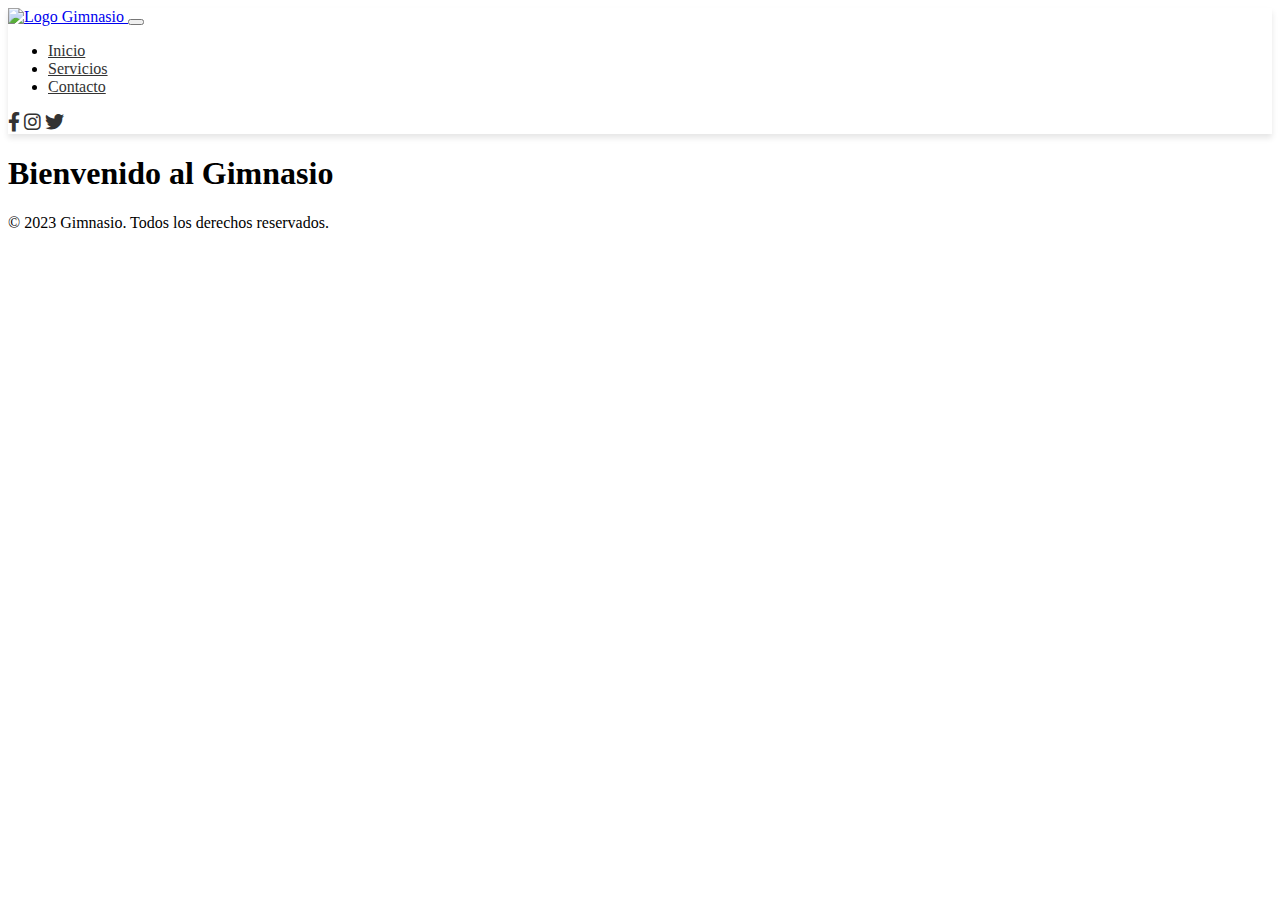
==== index.html @ 8d90bf78 "diseño header" ====
<!DOCTYPE html>
<html lang="es">
<head>
  <meta charset="UTF-8">
  <meta name="viewport" content="width=device-width, initial-scale=1.0">
  <title>Gimnasio - Header Responsivo</title>
  <!-- Bootstrap CSS -->
  <link
  rel="stylesheet"
  href="node_modules/bootstrap/dist/css/bootstrap.min.css"
/>
  <!-- Font Awesome Icons -->
  <link rel="stylesheet" href="https://cdnjs.cloudflare.com/ajax/libs/font-awesome/6.0.0-beta3/css/all.min.css">
  <!-- CSS Personalizado -->
  <link rel="stylesheet" href="css/header.css">
  <link rel="stylesheet" href="css/index.css">
</head>
<body>
  <!-- Header -->
  <header id="main-header">
    <nav class="navbar navbar-expand-lg navbar-light bg-light">
      <div class="container-fluid">
        <!-- Logo -->
        <a class="navbar-brand" href="#">
          <img src="img/logo.png" alt="Logo Gimnasio" width="100">
        </a>

        <!-- Botón Toggle para móviles -->
        <button class="navbar-toggler" type="button" data-bs-toggle="collapse" data-bs-target="#navbarNav" aria-controls="navbarNav" aria-expanded="false" aria-label="Toggle navigation">
          <span class="navbar-toggler-icon"></span>
        </button>

        <!-- Enlaces Centrales -->
        <div class="collapse navbar-collapse justify-content-center" id="navbarNav">
          <ul class="navbar-nav">
            <li class="nav-item">
              <a class="nav-link active" aria-current="page" href="#">Inicio</a>
            </li>
            <li class="nav-item dropdown">
              <a class="nav-link dropdown-toggle" href="#" id="servicesDropdown" role="button" data-bs-toggle="dropdown" aria-expanded="false">
                Servicios
              </a>
              <ul class="dropdown-menu mega-menu" aria-labelledby="servicesDropdown">
                <li><a class="dropdown-item" href="#">Clases</a></li>
                <li><a class="dropdown-item" href="#">Planes</a></li>
                <li><a class="dropdown-item" href="#">Blog</a></li>
              </ul>
            </li>
            <li class="nav-item">
              <a class="nav-link" href="#">Contacto</a>
            </li>
          </ul>
        </div>

        <!-- Iconos de Redes Sociales -->
        <div class="social-icons d-flex">
          <a href="#" class="social-icon"><i class="fab fa-facebook-f"></i></a>
          <a href="#" class="social-icon"><i class="fab fa-instagram"></i></a>
          <a href="#" class="social-icon"><i class="fab fa-twitter"></i></a>
        </div>
      </div>
    </nav>
  </header>

  <!-- Contenido Principal -->
  <main>
    <section class="hero">
      <h1>Bienvenido al Gimnasio</h1>
    </section>
  </main>

  <!-- Footer -->
  <footer id="main-footer">
    <p>&copy; 2023 Gimnasio. Todos los derechos reservados.</p>
  </footer>

  <!-- Bootstrap JS -->
  <script src="node_modules/bootstrap/dist/js/bootstrap.bundle.min.js"></script>
  <!-- jQuery -->
  <script src="https://code.jquery.com/jquery-3.6.0.min.js"></script>
  <script src="js/main.js"></script>
</body>
</html>
---- css/header.css ----
/* Estilos del Header */
#main-header {
    position: relative;
    z-index: 1000;
  }
  
  .navbar {
    box-shadow: 0 4px 6px rgba(0, 0, 0, 0.1);
  }
  
  .navbar-brand img {
    height: 40px;
  }
  
  .navbar-nav .nav-link {
    font-size: 1rem;
    color: #333;
    transition: color 0.3s ease;
  }
  
  .navbar-nav .nav-link:hover {
    color: #007bff;
  }
  
  .dropdown-menu.mega-menu {
    display: none;
    position: absolute;
    top: 100%;
    left: 0;
    right: 0;
    background-color: #fff;
    box-shadow: 0 4px 6px rgba(0, 0, 0, 0.1);
    padding: 1rem;
  }
  
  .social-icons {
    gap: 1rem;
  }
  
  .social-icon {
    color: #333;
    font-size: 1.2rem;
    transition: color 0.3s ease;
  }
  
  .social-icon:hover {
    color: #007bff;
  }
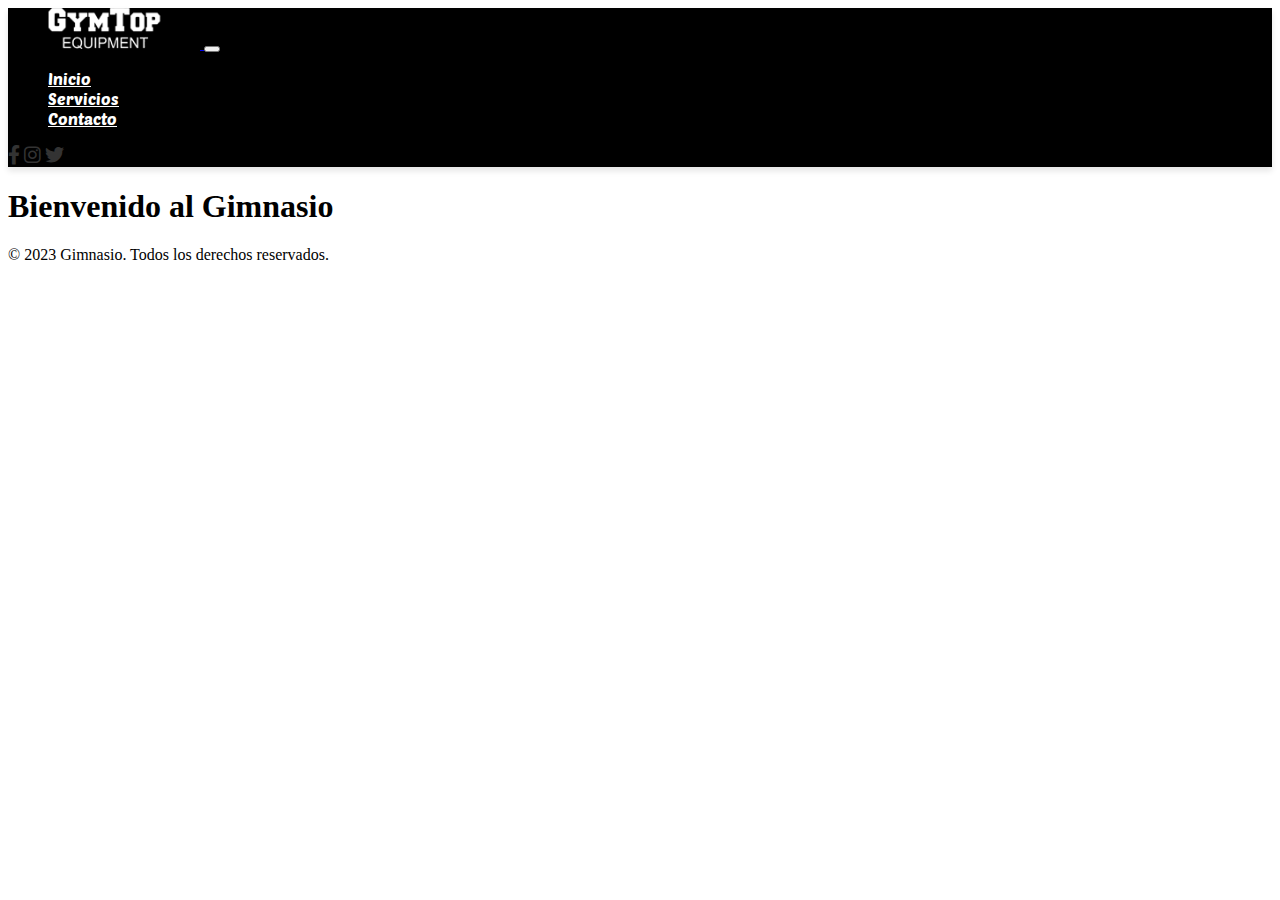
==== commit c6fab04c: "header completo" ====
--- a/index.html
+++ b/index.html
@@ -1,83 +1,122 @@
 <!DOCTYPE html>
 <html lang="es">
-<head>
-  <meta charset="UTF-8">
-  <meta name="viewport" content="width=device-width, initial-scale=1.0">
-  <title>Gimnasio - Header Responsivo</title>
-  <!-- Bootstrap CSS -->
-  <link
-  rel="stylesheet"
-  href="node_modules/bootstrap/dist/css/bootstrap.min.css"
-/>
-  <!-- Font Awesome Icons -->
-  <link rel="stylesheet" href="https://cdnjs.cloudflare.com/ajax/libs/font-awesome/6.0.0-beta3/css/all.min.css">
-  <!-- CSS Personalizado -->
-  <link rel="stylesheet" href="css/header.css">
-  <link rel="stylesheet" href="css/index.css">
-</head>
-<body>
-  <!-- Header -->
-  <header id="main-header">
-    <nav class="navbar navbar-expand-lg navbar-light bg-light">
-      <div class="container-fluid">
-        <!-- Logo -->
-        <a class="navbar-brand" href="#">
-          <img src="img/logo.png" alt="Logo Gimnasio" width="100">
-        </a>
+  <head>
+    <meta charset="UTF-8" />
+    <meta name="viewport" content="width=device-width, initial-scale=1.0" />
+    <title>Inicio</title>
+    <!-- Bootstrap CSS -->
+    <link
+      rel="stylesheet"
+      href="node_modules/bootstrap/dist/css/bootstrap.min.css"
+    />
+    <!-- Font Awesome Icons -->
+    <link
+      rel="stylesheet"
+      href="https://cdnjs.cloudflare.com/ajax/libs/font-awesome/6.0.0-beta3/css/all.min.css"
+    />
+    <!-- CSS Personalizado -->
+    <link rel="stylesheet" href="css/header.css" />
+    <link rel="stylesheet" href="css/index.css" />
+    <link rel="preconnect" href="https://fonts.googleapis.com" />
+    <link rel="preconnect" href="https://fonts.gstatic.com" crossorigin />
+    <link
+      href="https://fonts.googleapis.com/css2?family=Poetsen+One&display=swap"
+      rel="stylesheet"
+    />
+  </head>
+  <body>
+    <!-- Header -->
+    <header id="main-header">
+      <nav class="navbar navbar-expand-lg navbar-light bg-light">
+        <div class="container-fluid">
+          <!-- Logo -->
+          <a class="navbar-brand" href="#">
+            <img
+              class="img-fluid"
+              src="./images/logo.png"
+              alt="Logo Gimnasio"
+              width="100"
+            />
+          </a>
 
-        <!-- Botón Toggle para móviles -->
-        <button class="navbar-toggler" type="button" data-bs-toggle="collapse" data-bs-target="#navbarNav" aria-controls="navbarNav" aria-expanded="false" aria-label="Toggle navigation">
-          <span class="navbar-toggler-icon"></span>
-        </button>
+          <!-- Botón Toggle para móviles -->
+          <button
+            class="navbar-toggler"
+            type="button"
+            data-bs-toggle="collapse"
+            data-bs-target="#navbarNav"
+            aria-controls="navbarNav"
+            aria-expanded="false"
+            aria-label="Toggle navigation"
+          >
+            <span class="navbar-toggler-icon"></span>
+          </button>
 
-        <!-- Enlaces Centrales -->
-        <div class="collapse navbar-collapse justify-content-center" id="navbarNav">
-          <ul class="navbar-nav">
-            <li class="nav-item">
-              <a class="nav-link active" aria-current="page" href="#">Inicio</a>
-            </li>
-            <li class="nav-item dropdown">
-              <a class="nav-link dropdown-toggle" href="#" id="servicesDropdown" role="button" data-bs-toggle="dropdown" aria-expanded="false">
-                Servicios
-              </a>
-              <ul class="dropdown-menu mega-menu" aria-labelledby="servicesDropdown">
-                <li><a class="dropdown-item" href="#">Clases</a></li>
-                <li><a class="dropdown-item" href="#">Planes</a></li>
-                <li><a class="dropdown-item" href="#">Blog</a></li>
-              </ul>
-            </li>
-            <li class="nav-item">
-              <a class="nav-link" href="#">Contacto</a>
-            </li>
-          </ul>
+          <!-- Enlaces Centrales -->
+          <div
+            class="collapse navbar-collapse justify-content-center"
+            id="navbarNav"
+          >
+            <ul class="navbar-nav">
+              <li class="nav-item">
+                <a class="nav-link" aria-current="page" href="index.html"
+                  >Inicio</a
+                >
+              </li>
+              <li class="nav-item dropdown">
+                <a
+                  class="nav-link dropdown-toggle"
+                  href="#"
+                  id="servicesDropdown"
+                  role="button"
+                  data-bs-toggle="dropdown"
+                  aria-expanded="false"
+                >
+                  Servicios
+                </a>
+                <ul
+                  class="dropdown-menu mega-menu"
+                  aria-labelledby="servicesDropdown"
+                >
+                  <li><a class="dropdown-item" href="#">Clases</a></li>
+                  <li><a class="dropdown-item" href="#">Planes</a></li>
+                  <li><a class="dropdown-item" href="#">Blog</a></li>
+                </ul>
+              </li>
+              <li class="nav-item">
+                <a class="nav-link" href="#">Contacto</a>
+              </li>
+            </ul>
+          </div>
+
+          <!-- Iconos de Redes Sociales -->
+          <div class="social-icons d-flex">
+            <a href="#" class="social-icon text-white"
+              ><i class="fab fa-facebook-f"></i
+            ></a>
+            <a href="#" class="social-icon text-white"><i class="fab fa-instagram"></i></a>
+            <a href="#" class="social-icon text-white"><i class="fab fa-twitter"></i></a>
+          </div>
         </div>
+      </nav>
+    </header>
 
-        <!-- Iconos de Redes Sociales -->
-        <div class="social-icons d-flex">
-          <a href="#" class="social-icon"><i class="fab fa-facebook-f"></i></a>
-          <a href="#" class="social-icon"><i class="fab fa-instagram"></i></a>
-          <a href="#" class="social-icon"><i class="fab fa-twitter"></i></a>
-        </div>
-      </div>
-    </nav>
-  </header>
+    <!-- Contenido Principal -->
+    <main>
+      <section class="hero">
+        <h1>Bienvenido al Gimnasio</h1>
+      </section>
+    </main>
 
-  <!-- Contenido Principal -->
-  <main>
-    <section class="hero">
-      <h1>Bienvenido al Gimnasio</h1>
-    </section>
-  </main>
+    <!-- Footer -->
+    <footer id="main-footer">
+      <p>&copy; 2023 Gimnasio. Todos los derechos reservados.</p>
+    </footer>
 
-  <!-- Footer -->
-  <footer id="main-footer">
-    <p>&copy; 2023 Gimnasio. Todos los derechos reservados.</p>
-  </footer>
-
-  <!-- Bootstrap JS -->
-  <script src="node_modules/bootstrap/dist/js/bootstrap.bundle.min.js"></script>
-  <!-- jQuery -->
-  <script src="https://code.jquery.com/jquery-3.6.0.min.js"></script>
-  <script src="js/main.js"></script>
-</body>
-</html>+    <!-- Bootstrap JS -->
+    <script src="node_modules/bootstrap/dist/js/bootstrap.bundle.min.js"></script>
+    <!-- jQuery -->
+    <script src="https://code.jquery.com/jquery-3.6.0.min.js"></script>
+    <script src="js/main.js"></script>
+  </body>
+</html>
--- a/css/header.css
+++ b/css/header.css
@@ -1,48 +1,70 @@
-/* Estilos del Header */
+:root{
+    --negro: #000000;
+    --blanco: #ffffff;
+    --naranja: #eb670f;
+}
 #main-header {
-    position: relative;
-    z-index: 1000;
-  }
-  
-  .navbar {
-    box-shadow: 0 4px 6px rgba(0, 0, 0, 0.1);
-  }
-  
-  .navbar-brand img {
-    height: 40px;
-  }
-  
-  .navbar-nav .nav-link {
-    font-size: 1rem;
-    color: #333;
-    transition: color 0.3s ease;
-  }
-  
-  .navbar-nav .nav-link:hover {
-    color: #007bff;
-  }
-  
-  .dropdown-menu.mega-menu {
-    display: none;
-    position: absolute;
-    top: 100%;
-    left: 0;
-    right: 0;
-    background-color: #fff;
-    box-shadow: 0 4px 6px rgba(0, 0, 0, 0.1);
-    padding: 1rem;
-  }
-  
-  .social-icons {
-    gap: 1rem;
-  }
-  
-  .social-icon {
-    color: #333;
-    font-size: 1.2rem;
-    transition: color 0.3s ease;
-  }
-  
-  .social-icon:hover {
-    color: #007bff;
-  }+  position: sticky;
+  z-index: 1000;
+}
+
+.navbar {
+  box-shadow: 0 4px 6px rgba(0, 0, 0, 0.1);
+  background-color: black !important;
+}
+
+.navbar-brand img {
+  width: 12rem;
+}
+
+.navbar-nav .nav-link {
+  font-family: "Poetsen One", sans-serif;
+  font-weight: 400;
+  color: var(--blanco);
+  font-style: normal;
+  transition: color 0.3s ease;
+}
+
+.navbar-nav .nav-link:hover {
+  text-decoration: underline;
+  color: var(--naranja);
+}
+
+.dropdown-menu.mega-menu {
+  display: none;
+  position: absolute;
+  top: 100%;
+  left: 0;
+  right: 0;
+  color: var(--blanco);
+  background-color: var(--naranja);
+  box-shadow: 0 4px 6px rgba(0, 0, 0, 0.1);
+}
+
+.navbar-toggler-icon{
+    filter: invert(1);
+}
+
+.mega-menu li a{
+    color: var(--blanco);
+    font-family: "Poetsen One", sans-serif;
+    font-weight: 400;
+}
+
+.mega-menu li a:hover{
+    color: blue;
+}
+
+.social-icons {
+  gap: 1rem;
+}
+
+.social-icon {
+  color: #333;
+  font-size: 1.2rem;
+  transition: color 0.3s ease;
+}
+
+.social-icon:hover {
+  color: var(--naranja) !important;
+}
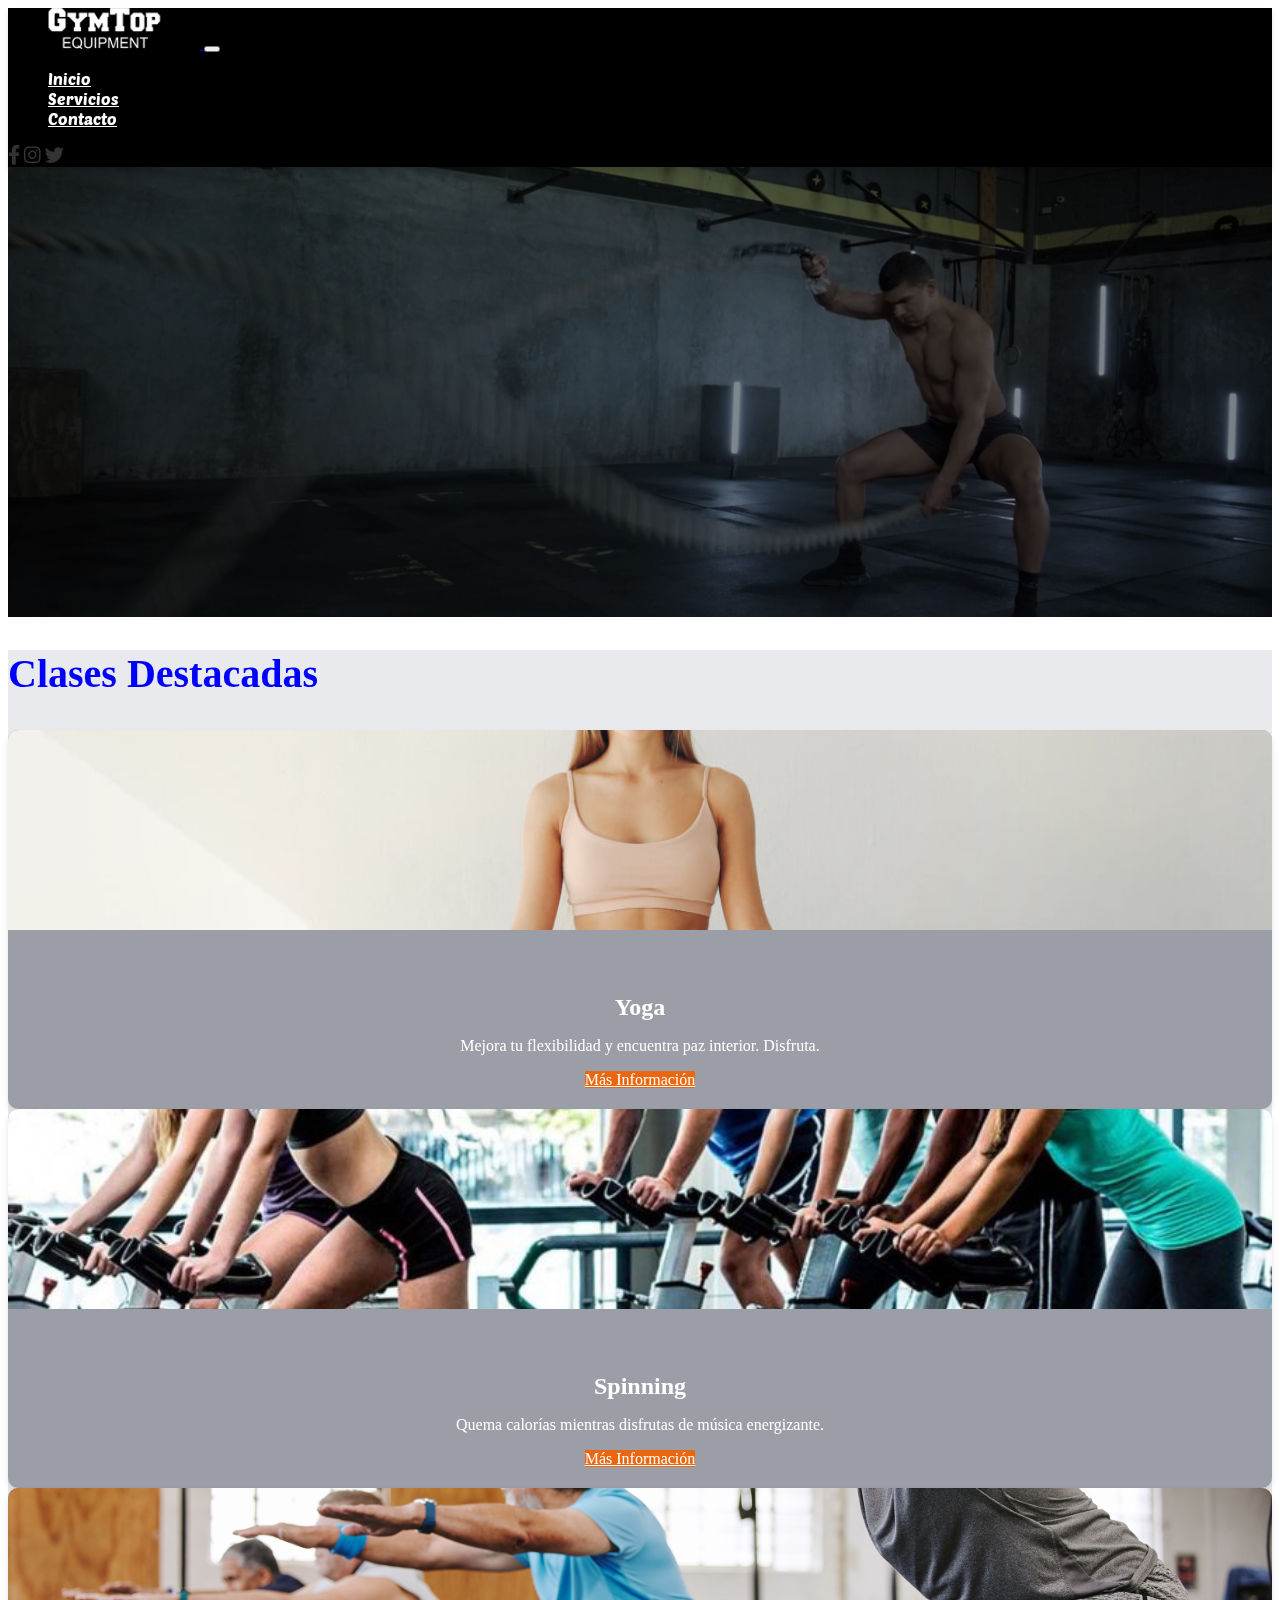
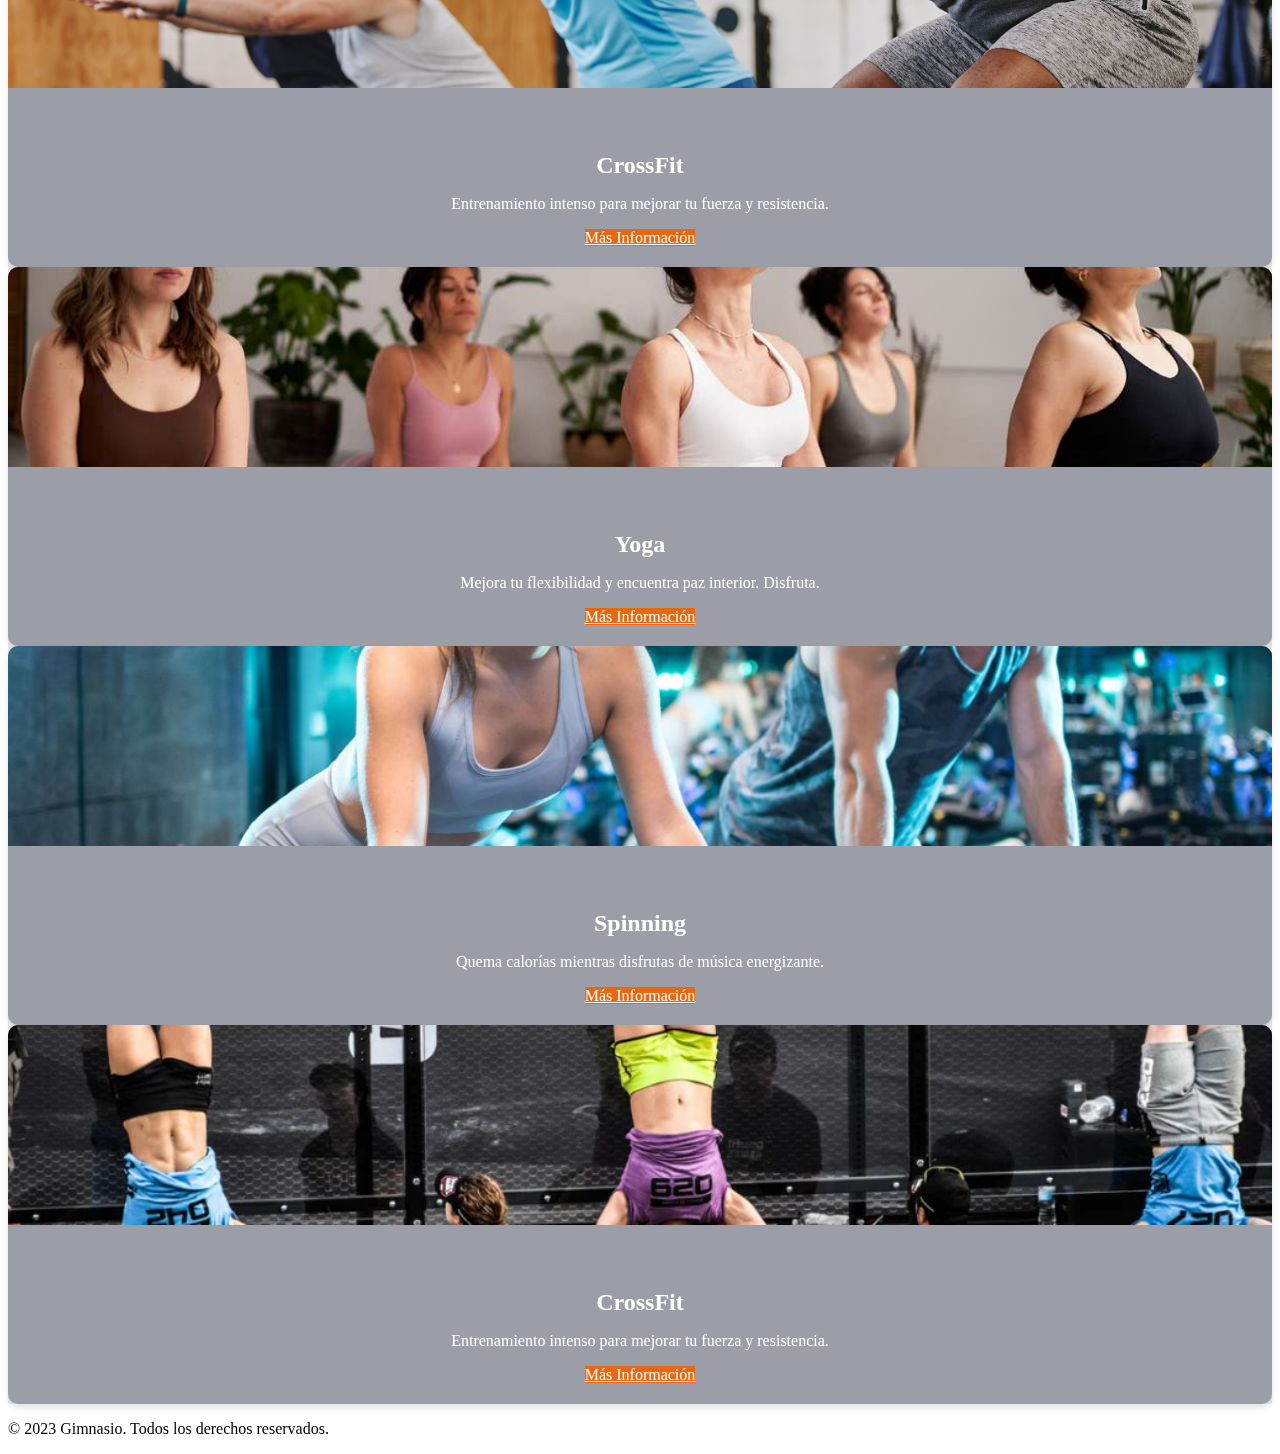
==== commit 45922088: "cards clases destacadas" ====
--- a/index.html
+++ b/index.html
@@ -94,20 +94,151 @@
             <a href="#" class="social-icon text-white"
               ><i class="fab fa-facebook-f"></i
             ></a>
-            <a href="#" class="social-icon text-white"><i class="fab fa-instagram"></i></a>
-            <a href="#" class="social-icon text-white"><i class="fab fa-twitter"></i></a>
+            <a href="#" class="social-icon text-white"
+              ><i class="fab fa-instagram"></i
+            ></a>
+            <a href="#" class="social-icon text-white"
+              ><i class="fab fa-twitter"></i
+            ></a>
           </div>
         </div>
       </nav>
     </header>
-
-    <!-- Contenido Principal -->
-    <main>
-      <section class="hero">
+    <!-- Hero Section -->
+    <section id="hero">
+      <!-- Video de Fondo -->
+      <video autoplay muted loop id="hero-video">
+        <source
+          src="./images/video/mixkit-52317-video-52317-hd-ready.mp4"
+          type="video/mp4"
+        />
+        Tu navegador no soporta videos HTML5.
+      </video>
+
+      <!-- Overlay Animado -->
+      <div id="hero-overlay"></div>
+
+      <!-- Contenido Centrado -->
+      <div id="hero-content">
         <h1>Bienvenido al Gimnasio</h1>
-      </section>
-    </main>
-
+        <p>Entrena duro, vive más fuerte. ¡Únete hoy!</p>
+        <a href="#" class="btn btn-primary btn-lg">Comienza Ahora</a>
+      </div>
+    </section>
+    <!-- Clases Destacadas -->
+    <section id="featured-classes">
+      <div class="container py-5">
+        <h2 class="text-center mb-5">Clases Destacadas</h2>
+        <div class="row gy-4">
+          <!-- Tarjeta 1 -->
+          <div class="col-md-4">
+            <div class="card featured-card">
+              <img
+                src="./images/clases/yoga1.jpg"
+                class="card-img-top"
+                alt="Clase de Yoga"
+              />
+              <div class="card-body">
+                <h5 class="card-title">Yoga</h5>
+                <p class="card-text">
+                  Mejora tu flexibilidad y encuentra paz interior. Disfruta.
+                </p>
+                <a href="#" class="btn">Más Información</a>
+              </div>
+            </div>
+          </div>
+
+          <!-- Tarjeta 2 -->
+          <div class="col-md-4">
+            <div class="card featured-card">
+              <img
+                src="./images/clases/spinning1.jpg"
+                class="card-img-top"
+                alt="Clase de Spinning"
+              />
+              <div class="card-body">
+                <h5 class="card-title">Spinning</h5>
+                <p class="card-text">
+                  Quema calorías mientras disfrutas de música energizante.
+                </p>
+                <a href="#" class="btn">Más Información</a>
+              </div>
+            </div>
+          </div>
+
+          <!-- Tarjeta 3 -->
+          <div class="col-md-4">
+            <div class="card featured-card">
+              <img
+                src="./images/clases/crossfit1.jpg"
+                class="card-img-top"
+                alt="Clase de CrossFit"
+              />
+              <div class="card-body">
+                <h5 class="card-title">CrossFit</h5>
+                <p class="card-text">
+                  Entrenamiento intenso para mejorar tu fuerza y resistencia.
+                </p>
+                <a href="#" class="btn">Más Información</a>
+              </div>
+            </div>
+          </div>
+          <!-- Tarjeta 1 -->
+          <div class="col-md-4">
+            <div class="card featured-card">
+              <img
+                src="./images/clases/yoga2.jpg"
+                class="card-img-top"
+                alt="Clase de Yoga"
+              />
+              <div class="card-body">
+                <h5 class="card-title">Yoga</h5>
+                <p class="card-text">
+                  Mejora tu flexibilidad y encuentra paz interior. Disfruta.
+                </p>
+                <a href="#" class="btn">Más Información</a>
+              </div>
+            </div>
+          </div>
+
+          <!-- Tarjeta 2 -->
+          <div class="col-md-4">
+            <div class="card featured-card">
+              <img
+                src="./images/clases/spinning2.jpg"
+                class="card-img-top"
+                alt="Clase de Spinning"
+              />
+              <div class="card-body">
+                <h5 class="card-title">Spinning</h5>
+                <p class="card-text">
+                  Quema calorías mientras disfrutas de música energizante.
+                </p>
+                <a href="#" class="btn">Más Información</a>
+              </div>
+            </div>
+          </div>
+
+          <!-- Tarjeta 3 -->
+          <div class="col-md-4">
+            <div class="card featured-card">
+              <img
+                src="./images/clases/crossfit2.webp"
+                class="card-img-top"
+                alt="Clase de CrossFit"
+              />
+              <div class="card-body">
+                <h5 class="card-title">CrossFit</h5>
+                <p class="card-text">
+                  Entrenamiento intenso para mejorar tu fuerza y resistencia.
+                </p>
+                <a href="#" class="btn">Más Información</a>
+              </div>
+            </div>
+          </div>
+        </div>
+      </div>
+    </section>
     <!-- Footer -->
     <footer id="main-footer">
       <p>&copy; 2023 Gimnasio. Todos los derechos reservados.</p>
@@ -118,5 +249,6 @@
     <!-- jQuery -->
     <script src="https://code.jquery.com/jquery-3.6.0.min.js"></script>
     <script src="js/main.js"></script>
+    <script src="js/index.js"></script>
   </body>
 </html>
--- a/css/header.css
+++ b/css/header.css
@@ -1,10 +1,14 @@
+/*Variables*/
 :root{
     --negro: #000000;
     --blanco: #ffffff;
     --naranja: #eb670f;
 }
+
+/*Header Mega-Menu*/
 #main-header {
   position: sticky;
+  top: 0;
   z-index: 1000;
 }
 
@@ -13,10 +17,12 @@
   background-color: black !important;
 }
 
+/*Logo*/
 .navbar-brand img {
   width: 12rem;
 }
 
+/*Enlaces*/
 .navbar-nav .nav-link {
   font-family: "Poetsen One", sans-serif;
   font-weight: 400;
@@ -30,6 +36,7 @@
   color: var(--naranja);
 }
 
+/*Menú desplegable*/
 .dropdown-menu.mega-menu {
   display: none;
   position: absolute;
@@ -41,10 +48,6 @@
   box-shadow: 0 4px 6px rgba(0, 0, 0, 0.1);
 }
 
-.navbar-toggler-icon{
-    filter: invert(1);
-}
-
 .mega-menu li a{
     color: var(--blanco);
     font-family: "Poetsen One", sans-serif;
@@ -53,6 +56,11 @@
 
 .mega-menu li a:hover{
     color: blue;
+}
+
+/*Botón Hamburguesa*/
+.navbar-toggler-icon{
+    filter: invert(1);
 }
 
 .social-icons {
--- a/css/index.css
+++ b/css/index.css
@@ -0,0 +1,125 @@
+:root {
+  --fondo: #e9eaed;
+  --azul: #0000ff;
+  --fondo-cards: #9b9ea6;
+  --blanco: #ffffff;
+  --naranja: #eb670f;
+}
+/* Estilos de la Sección Hero */
+#hero {
+  position: relative;
+  width: 100%;
+  height: 50vh;
+  overflow: hidden;
+}
+
+/* Video de Fondo */
+#hero-video {
+  position: absolute;
+  top: 50%;
+  left: 50%;
+  width: 100%;
+  height: 100%;
+  object-fit: cover;
+  transform: translate(-50%, -50%);
+  z-index: -1;
+}
+
+/* Overlay Animado */
+#hero-overlay {
+  position: absolute;
+  top: 0;
+  left: 0;
+  width: 100%;
+  height: 100%;
+  background-color: rgba(0, 0, 0, 0.5);
+  z-index: 1;
+  display: none;
+}
+
+/* Contenido Centrado */
+#hero-content {
+  position: absolute;
+  z-index: 2;
+  text-align: center;
+  color: white;
+  top: 50%;
+  left: 50%;
+  transform: translate(-50%, -50%);
+  visibility: hidden;
+}
+
+#hero-content h1 {
+  font-size: 3rem;
+  margin-bottom: 1rem;
+}
+
+#hero-content p {
+  font-size: 1.5rem;
+  margin-bottom: 2rem;
+}
+
+/* Estilos de la Sección Clases Destacadas */
+#featured-classes {
+  background-color: var(--fondo);
+}
+
+#featured-classes h2 {
+  font-size: 2.5rem;
+  color: var(--azul);
+}
+
+/* Estilos de las Tarjetas */
+.featured-card {
+  background-color: var(--fondo-cards);
+  position: relative;
+  overflow: hidden;
+  border: none;
+  border-radius: 10px;
+  box-shadow: 0 4px 6px rgba(0, 0, 0, 0.1);
+  transition: transform 0.3s ease, box-shadow 0.3s ease;
+}
+
+.featured-card img {
+  width: 100%;
+  height: 200px;
+  object-fit: cover;
+  transition: transform 0.3s ease;
+}
+
+.featured-card .card-body {
+  padding: 20px;
+  color: white;
+  text-align: center;
+}
+
+.featured-card .card-title {
+  font-size: 1.5rem;
+  margin-bottom: 10px;
+  color: white;
+}
+
+.featured-card .card-text {
+  font-size: 1rem;
+  color: white;
+}
+
+.featured-card .btn {
+  margin-top: 15px;
+  color: var(--blanco);
+  background-color: var(--naranja);
+}
+
+.featured-card .card-body a:hover {
+  color: var(--azul);
+}
+
+/* Efecto Hover */
+.featured-card:hover {
+  transform: translateY(-10px);
+  box-shadow: 0 8px 12px rgba(0, 0, 0, 0.2);
+}
+
+.featured-card:hover img {
+  transform: scale(1.1);
+}
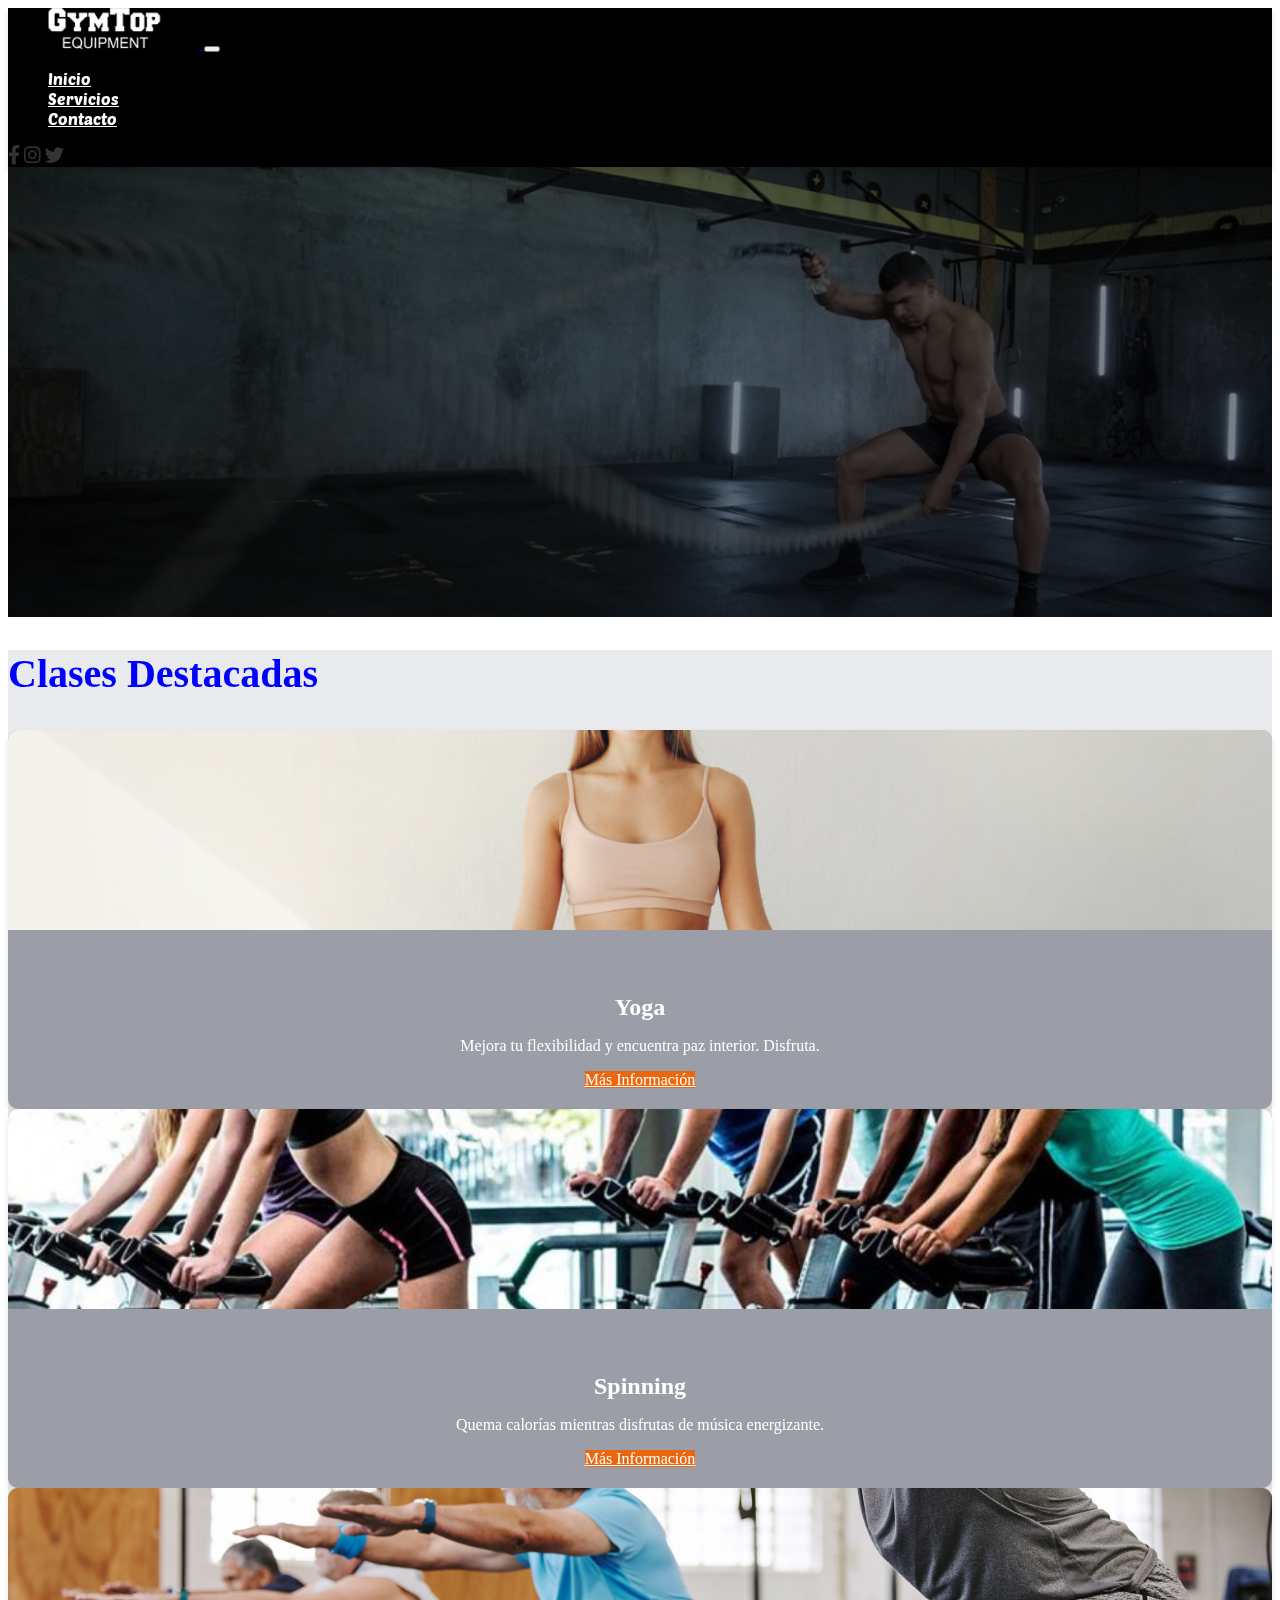
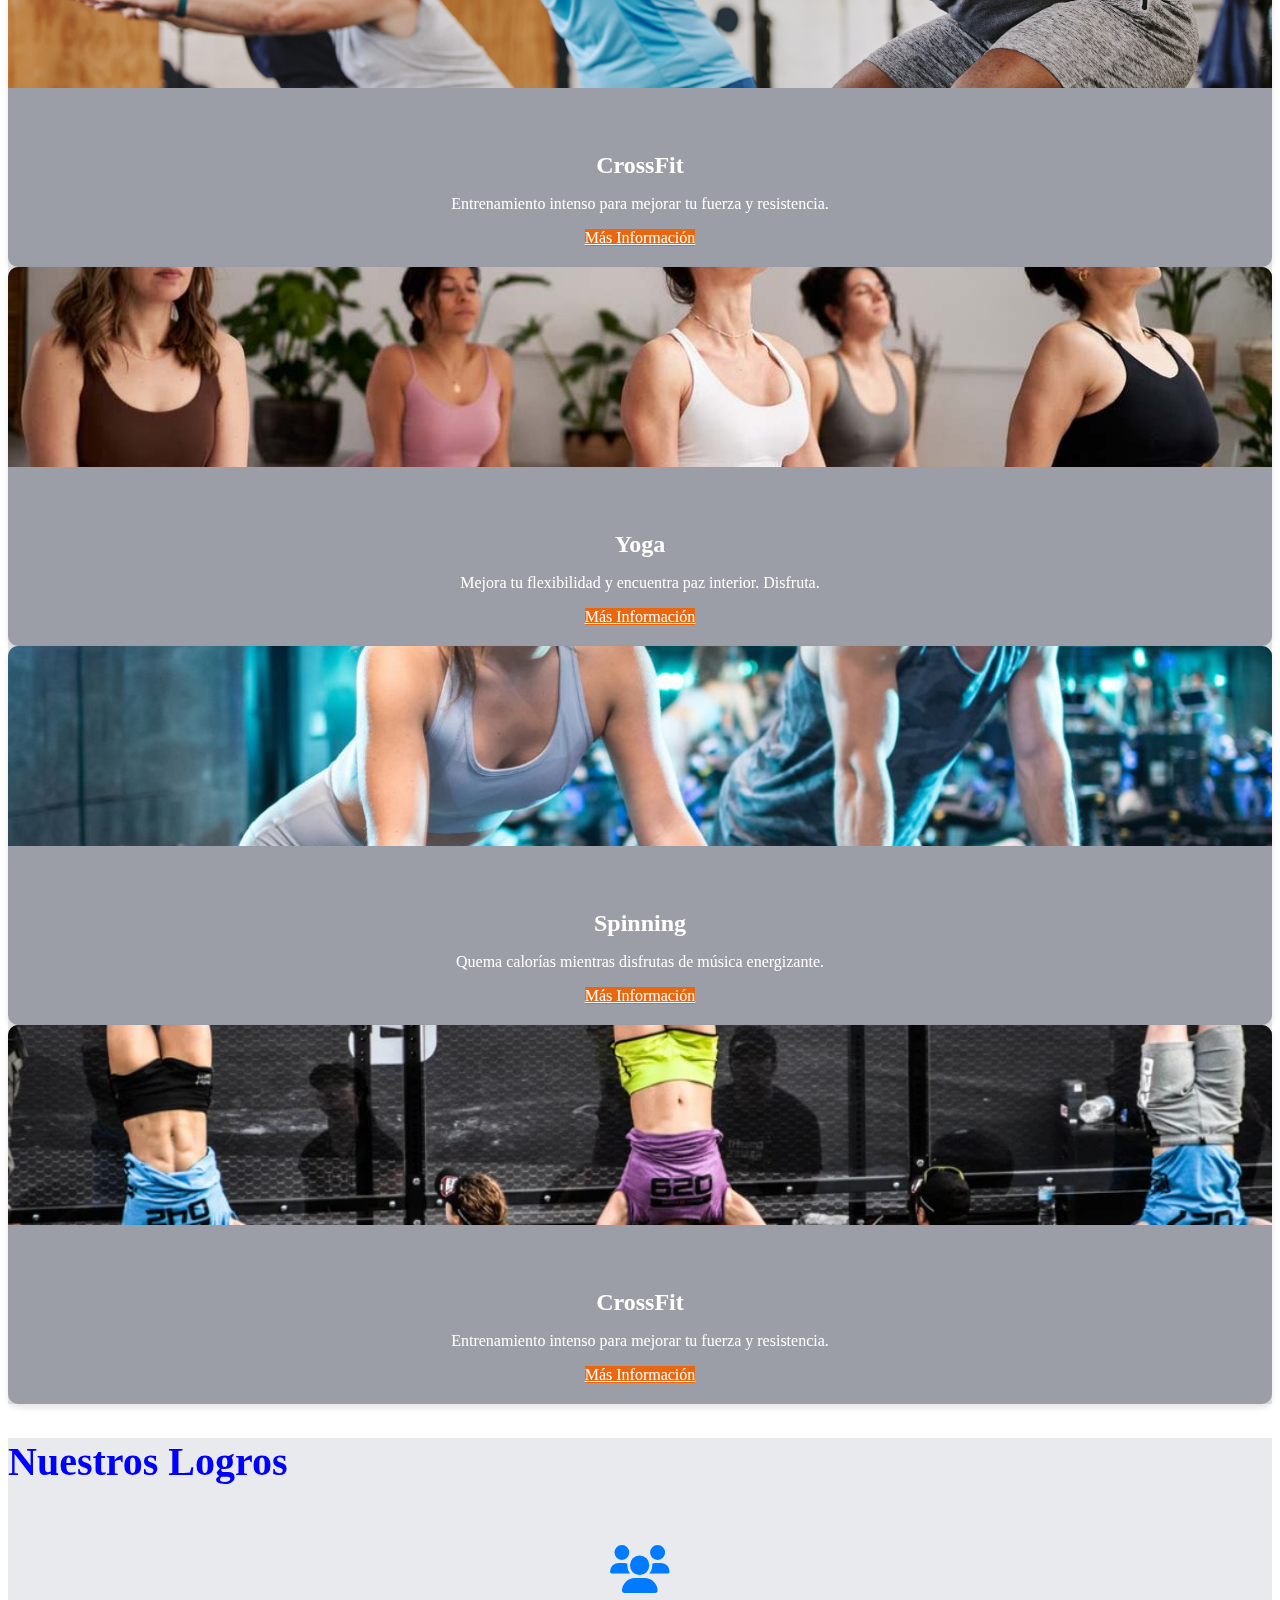
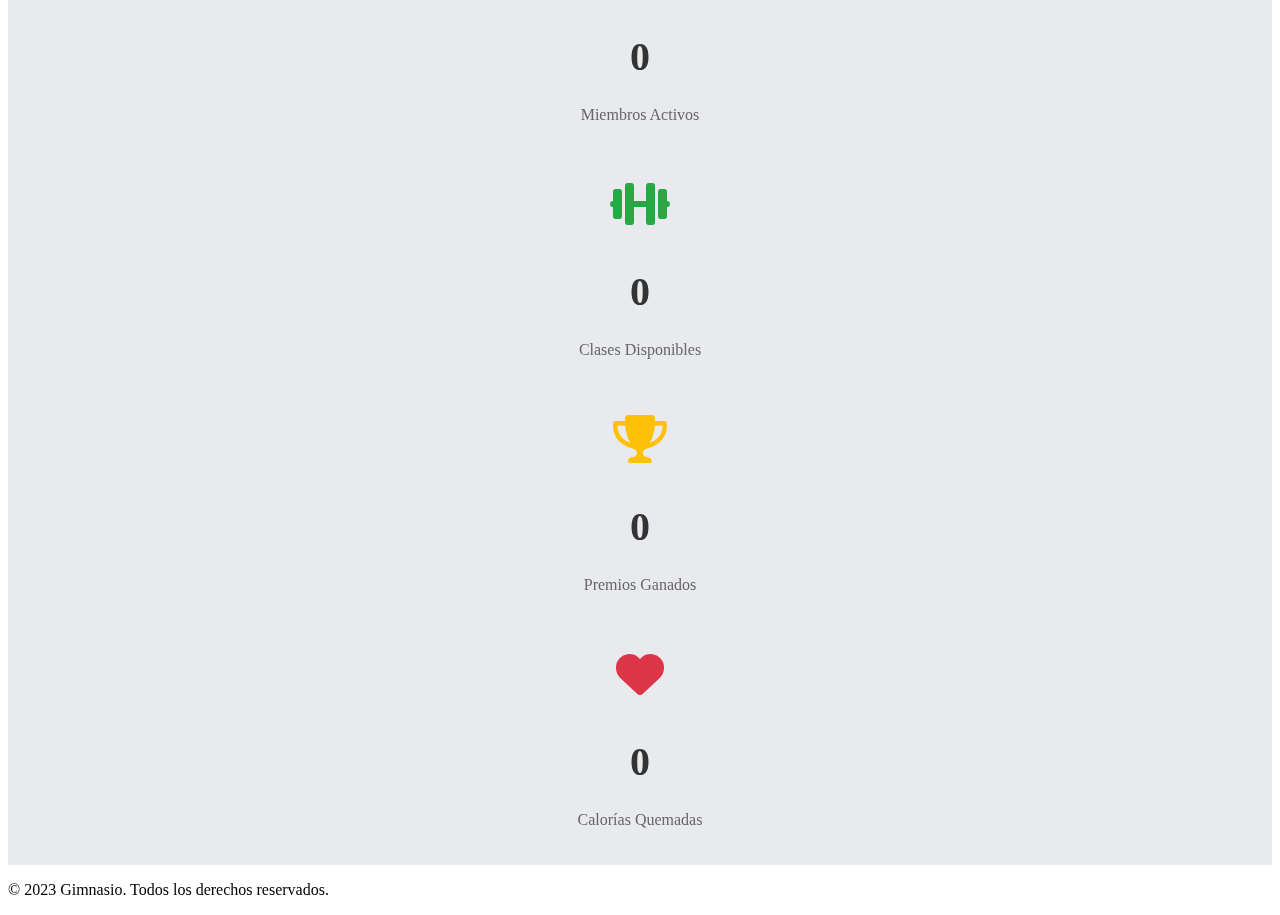
==== commit 924a6b88: "contadores" ====
--- a/index.html
+++ b/index.html
@@ -127,7 +127,7 @@
     </section>
     <!-- Clases Destacadas -->
     <section id="featured-classes">
-      <div class="container py-5">
+      <div class="container py-3">
         <h2 class="text-center mb-5">Clases Destacadas</h2>
         <div class="row gy-4">
           <!-- Tarjeta 1 -->
@@ -234,6 +234,49 @@
                 </p>
                 <a href="#" class="btn">Más Información</a>
               </div>
+            </div>
+          </div>
+        </div>
+      </div>
+    </section>
+    <!-- Contador Animado -->
+    <section id="animated-counter">
+      <div class="container">
+        <h2 class="text-center mb-5">Nuestros Logros</h2>
+        <div class="row gy-4 text-center">
+          <!-- Contador 1 -->
+          <div class="col-md-3">
+            <div class="counter-item">
+              <i class="fas fa-users fa-3x mb-3" style="color: #007bff"></i>
+              <h3 class="counter-number" data-target="1500">0</h3>
+              <p class="counter-label">Miembros Activos</p>
+            </div>
+          </div>
+
+          <!-- Contador 2 -->
+          <div class="col-md-3">
+            <div class="counter-item">
+              <i class="fas fa-dumbbell fa-3x mb-3" style="color: #28a745"></i>
+              <h3 class="counter-number" data-target="50">0</h3>
+              <p class="counter-label">Clases Disponibles</p>
+            </div>
+          </div>
+
+          <!-- Contador 3 -->
+          <div class="col-md-3">
+            <div class="counter-item">
+              <i class="fas fa-trophy fa-3x mb-3" style="color: #ffc107"></i>
+              <h3 class="counter-number" data-target="20">0</h3>
+              <p class="counter-label">Premios Ganados</p>
+            </div>
+          </div>
+
+          <!-- Contador 4 -->
+          <div class="col-md-3">
+            <div class="counter-item">
+              <i class="fas fa-heart fa-3x mb-3" style="color: #dc3545"></i>
+              <h3 class="counter-number" data-target="10000">0</h3>
+              <p class="counter-label">Calorías Quemadas</p>
             </div>
           </div>
         </div>
--- a/css/index.css
+++ b/css/index.css
@@ -123,3 +123,45 @@
 .featured-card:hover img {
   transform: scale(1.1);
 }
+
+/* Estilos de la Sección Contador Animado */
+#animated-counter {
+  background-color: var(--fondo); /* Fondo blanco */
+}
+
+#animated-counter h2 {
+  font-size: 2.5rem;
+  margin-bottom: 40px;
+  color: var(--azul);
+}
+
+/* Estilos de los Contadores */
+.counter-item {
+  display: flex;
+  flex-direction: column;
+  align-items: center;
+  justify-content: center;
+  padding: 20px;
+}
+
+.counter-number {
+  font-size: 2.5rem;
+  font-weight: bold;
+  color: #333;
+  margin-bottom: 10px;
+}
+
+.counter-label {
+  font-size: 1rem;
+  color: #666;
+}
+
+/* Efecto Hover en Íconos */
+.counter-item i {
+  transition: transform 0.3s ease, color 0.3s ease;
+}
+
+.counter-item:hover i {
+  transform: scale(1.2); /* Amplía el ícono */
+  color: #007bff; /* Cambia el color */
+}
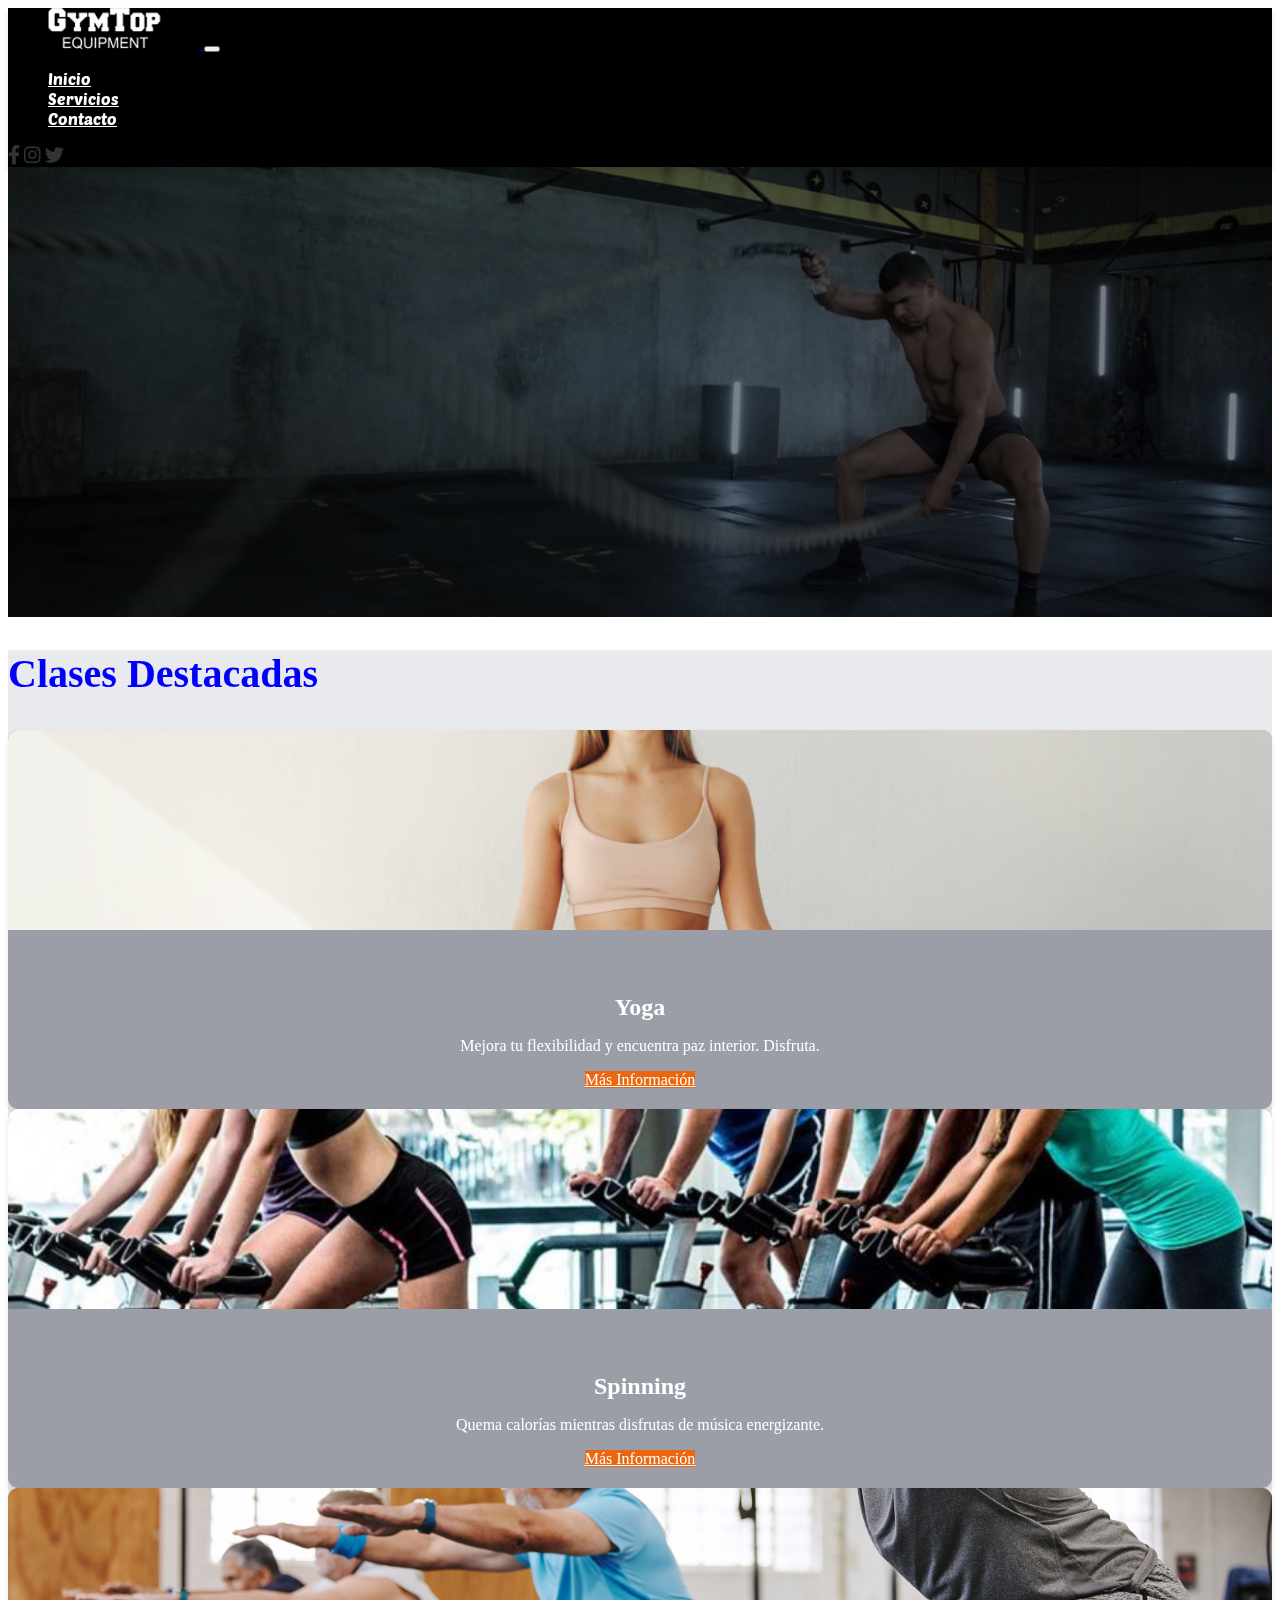
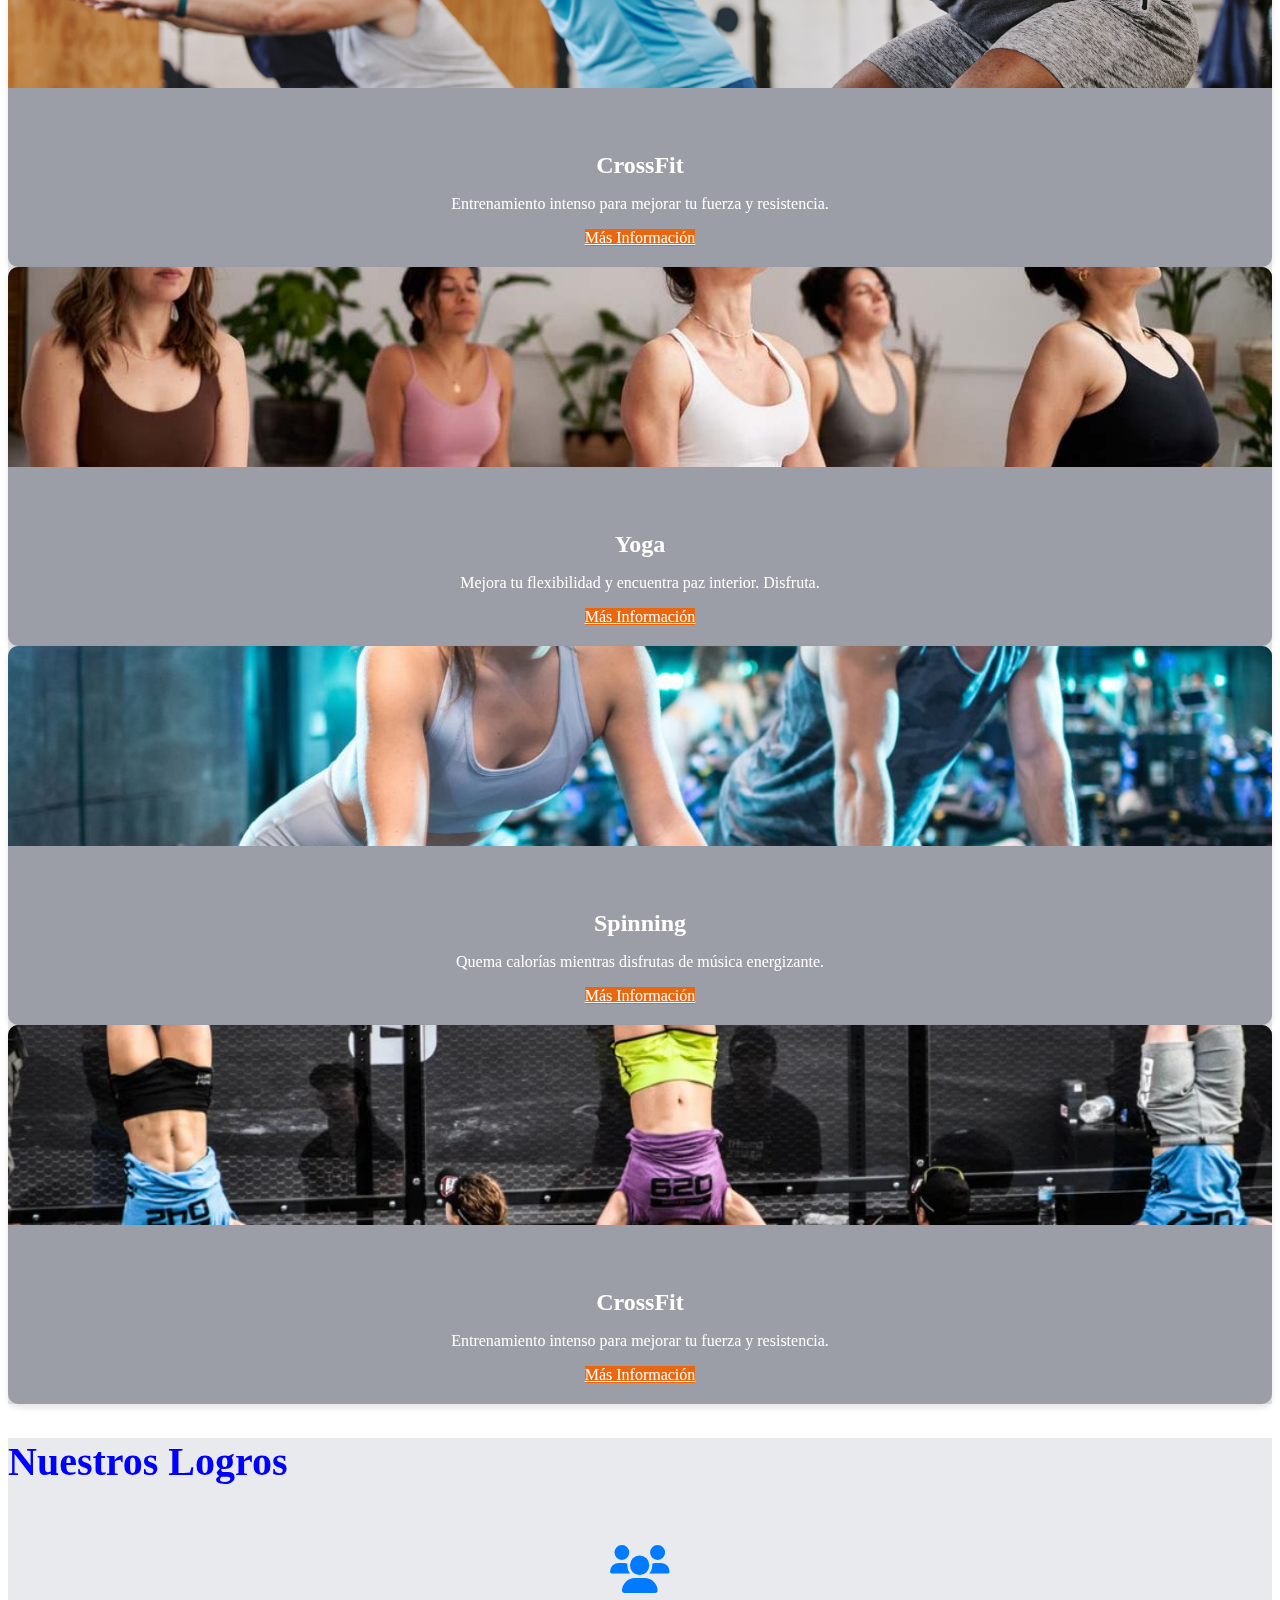
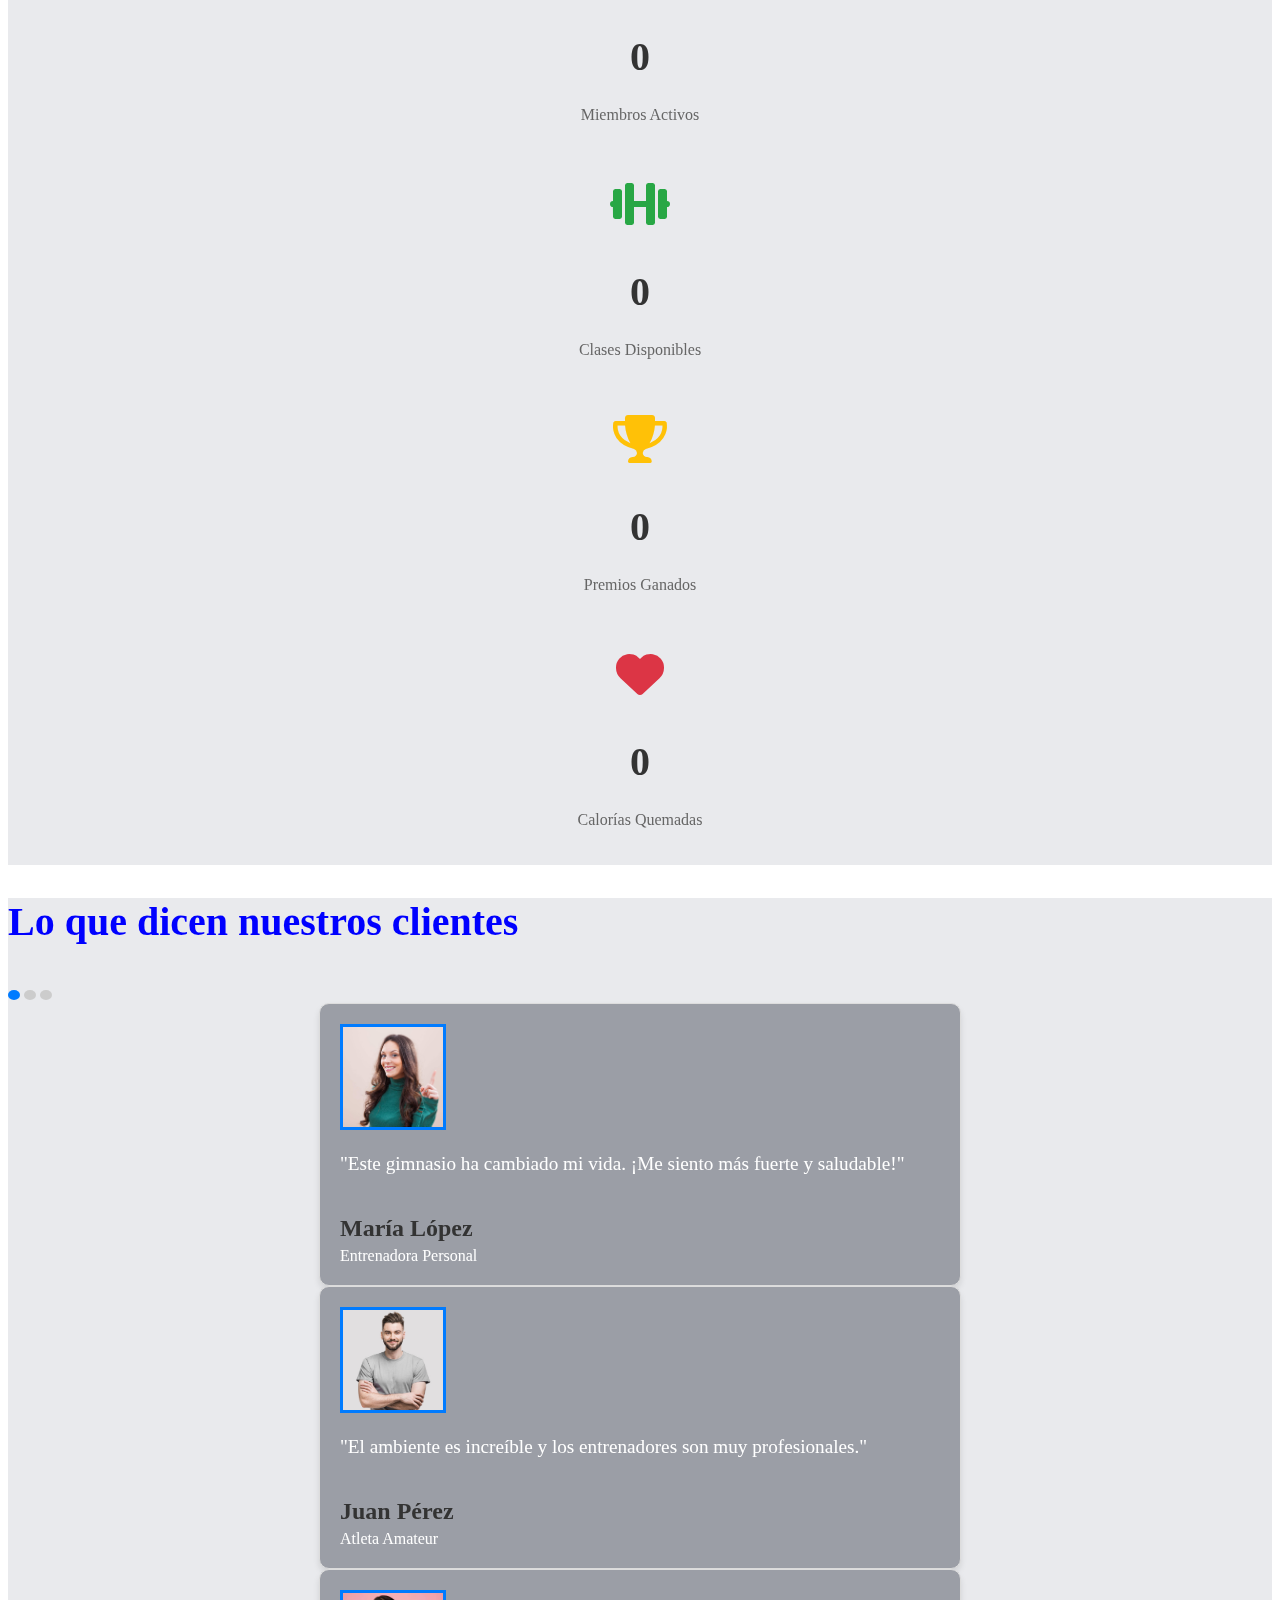
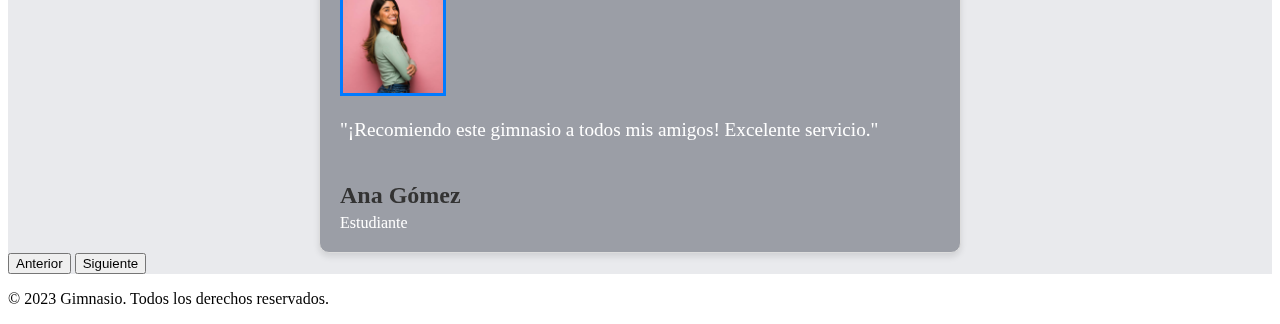
==== commit 9a23b108: "testimonios" ====
--- a/index.html
+++ b/index.html
@@ -282,6 +282,117 @@
         </div>
       </div>
     </section>
+    <!-- Testimonios en Carrusel -->
+    <section id="testimonials">
+      <div class="container py-2">
+        <h2 class="text-center mb-5">Lo que dicen nuestros clientes</h2>
+
+        <!-- Carrusel de Testimonios -->
+        <div
+          id="testimonialCarousel"
+          class="carousel slide"
+          data-bs-ride="carousel"
+        >
+          <!-- Indicadores -->
+          <div class="carousel-indicators">
+            <button
+              type="button"
+              data-bs-target="#testimonialCarousel"
+              data-bs-slide-to="0"
+              class="active"
+              aria-current="true"
+              aria-label="Slide 1"
+            ></button>
+            <button
+              type="button"
+              data-bs-target="#testimonialCarousel"
+              data-bs-slide-to="1"
+              aria-label="Slide 2"
+            ></button>
+            <button
+              type="button"
+              data-bs-target="#testimonialCarousel"
+              data-bs-slide-to="2"
+              aria-label="Slide 3"
+            ></button>
+          </div>
+
+          <!-- Diapositivas -->
+          <div class="carousel-inner">
+            <!-- Testimonio 1 -->
+            <div class="carousel-item active">
+              <div class="testimonial-card text-center">
+                <img
+                  src="./images/testimonios/mujer1.jpg"
+                  class="testimonial-avatar rounded-circle mx-auto mb-3"
+                  alt="Cliente 1"
+                />
+                <p class="testimonial-text">
+                  "Este gimnasio ha cambiado mi vida. ¡Me siento más fuerte y
+                  saludable!"
+                </p>
+                <h5 class="testimonial-name">María López</h5>
+                <small class="testimonial-title">Entrenadora Personal</small>
+              </div>
+            </div>
+
+            <!-- Testimonio 2 -->
+            <div class="carousel-item">
+              <div class="testimonial-card text-center">
+                <img
+                  src="./images/testimonios/hombre1.jpg"
+                  class="testimonial-avatar rounded-circle mx-auto mb-3"
+                  alt="Cliente 2"
+                />
+                <p class="testimonial-text">
+                  "El ambiente es increíble y los entrenadores son muy
+                  profesionales."
+                </p>
+                <h5 class="testimonial-name">Juan Pérez</h5>
+                <small class="testimonial-title">Atleta Amateur</small>
+              </div>
+            </div>
+
+            <!-- Testimonio 3 -->
+            <div class="carousel-item">
+              <div class="testimonial-card text-center">
+                <img
+                  src="./images/testimonios/mujer2.jpg"
+                  class="testimonial-avatar rounded-circle mx-auto mb-3"
+                  alt="Cliente 3"
+                />
+                <p class="testimonial-text">
+                  "¡Recomiendo este gimnasio a todos mis amigos! Excelente
+                  servicio."
+                </p>
+                <h5 class="testimonial-name">Ana Gómez</h5>
+                <small class="testimonial-title">Estudiante</small>
+              </div>
+            </div>
+          </div>
+
+          <!-- Controles -->
+          <button
+            class="carousel-control-prev"
+            type="button"
+            data-bs-target="#testimonialCarousel"
+            data-bs-slide="prev"
+          >
+            <span class="carousel-control-prev-icon" aria-hidden="true"></span>
+            <span class="visually-hidden">Anterior</span>
+          </button>
+          <button
+            class="carousel-control-next"
+            type="button"
+            data-bs-target="#testimonialCarousel"
+            data-bs-slide="next"
+          >
+            <span class="carousel-control-next-icon" aria-hidden="true"></span>
+            <span class="visually-hidden">Siguiente</span>
+          </button>
+        </div>
+      </div>
+    </section>
     <!-- Footer -->
     <footer id="main-footer">
       <p>&copy; 2023 Gimnasio. Todos los derechos reservados.</p>
--- a/css/index.css
+++ b/css/index.css
@@ -165,3 +165,67 @@
   transform: scale(1.2); /* Amplía el ícono */
   color: #007bff; /* Cambia el color */
 }
+
+/* Estilos de la Sección Testimonios */
+#testimonials {
+  background-color: var(--fondo); /* Fondo claro */
+}
+
+#testimonials h2 {
+  font-size: 2.5rem;
+  margin-bottom: 40px;
+  color: var(--azul);
+}
+
+/* Estilos del Carrusel */
+.carousel-indicators {
+  bottom: -40px; /* Mueve los indicadores hacia abajo */
+}
+
+.carousel-indicators button {
+  width: 10px;
+  height: 10px;
+  border-radius: 50%;
+  background-color: #ccc;
+  border: none;
+}
+
+.carousel-indicators .active {
+  background-color: #007bff;
+}
+
+/* Estilos de las Tarjetas de Testimonios */
+.testimonial-card {
+  max-width: 600px;
+  margin: 0 auto;
+  padding: 20px;
+  border: 1px solid #ddd;
+  border-radius: 10px;
+  background-color: var(--fondo-cards);
+  box-shadow: 0 4px 6px rgba(0, 0, 0, 0.1);
+}
+
+.testimonial-avatar {
+  width: 100px;
+  height: 100px;
+  object-fit: cover;
+  border: 3px solid #007bff;
+}
+
+.testimonial-text {
+  font-size: 1.2rem;
+  color: var(--blanco);
+  margin-bottom: 15px;
+}
+
+.testimonial-name {
+  font-size: 1.5rem;
+  font-weight: bold;
+  color: #333;
+  margin-bottom: 5px;
+}
+
+.testimonial-title {
+  font-size: 1rem;
+  color: var(--blanco);
+}
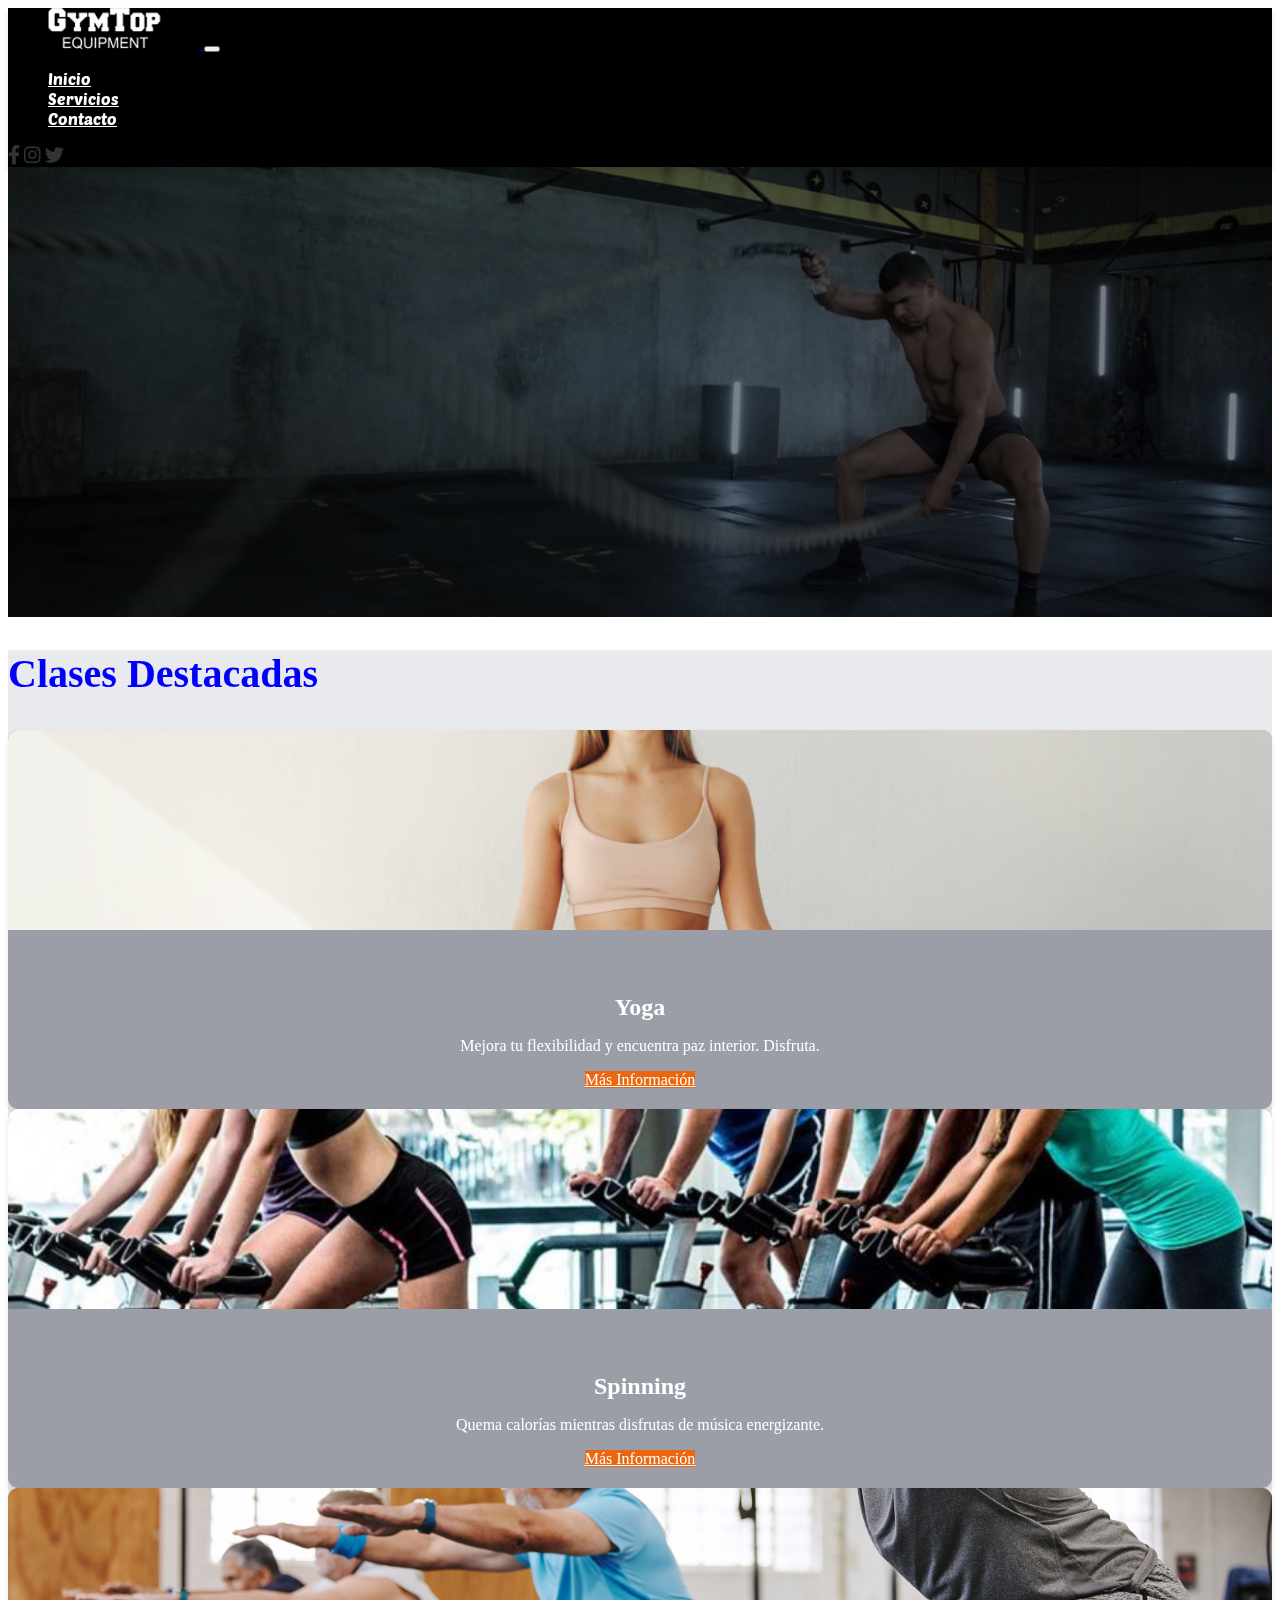
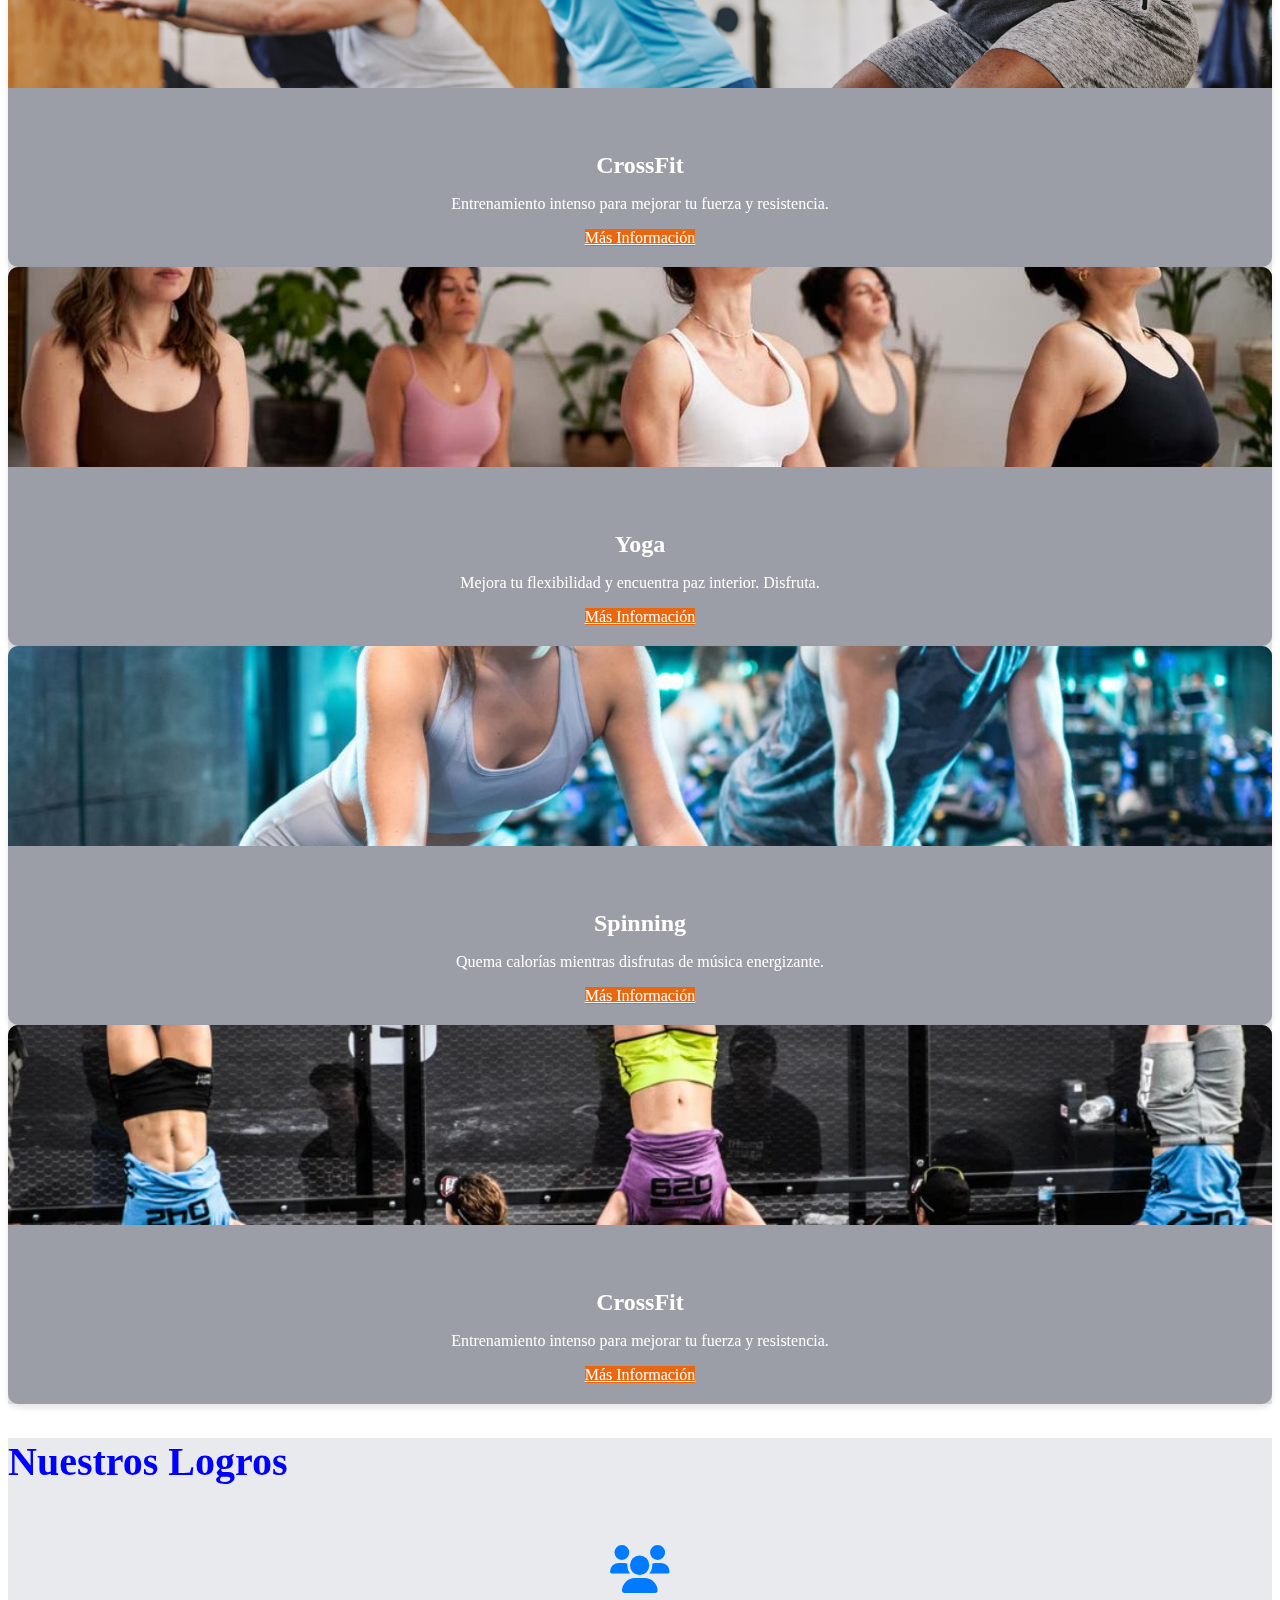
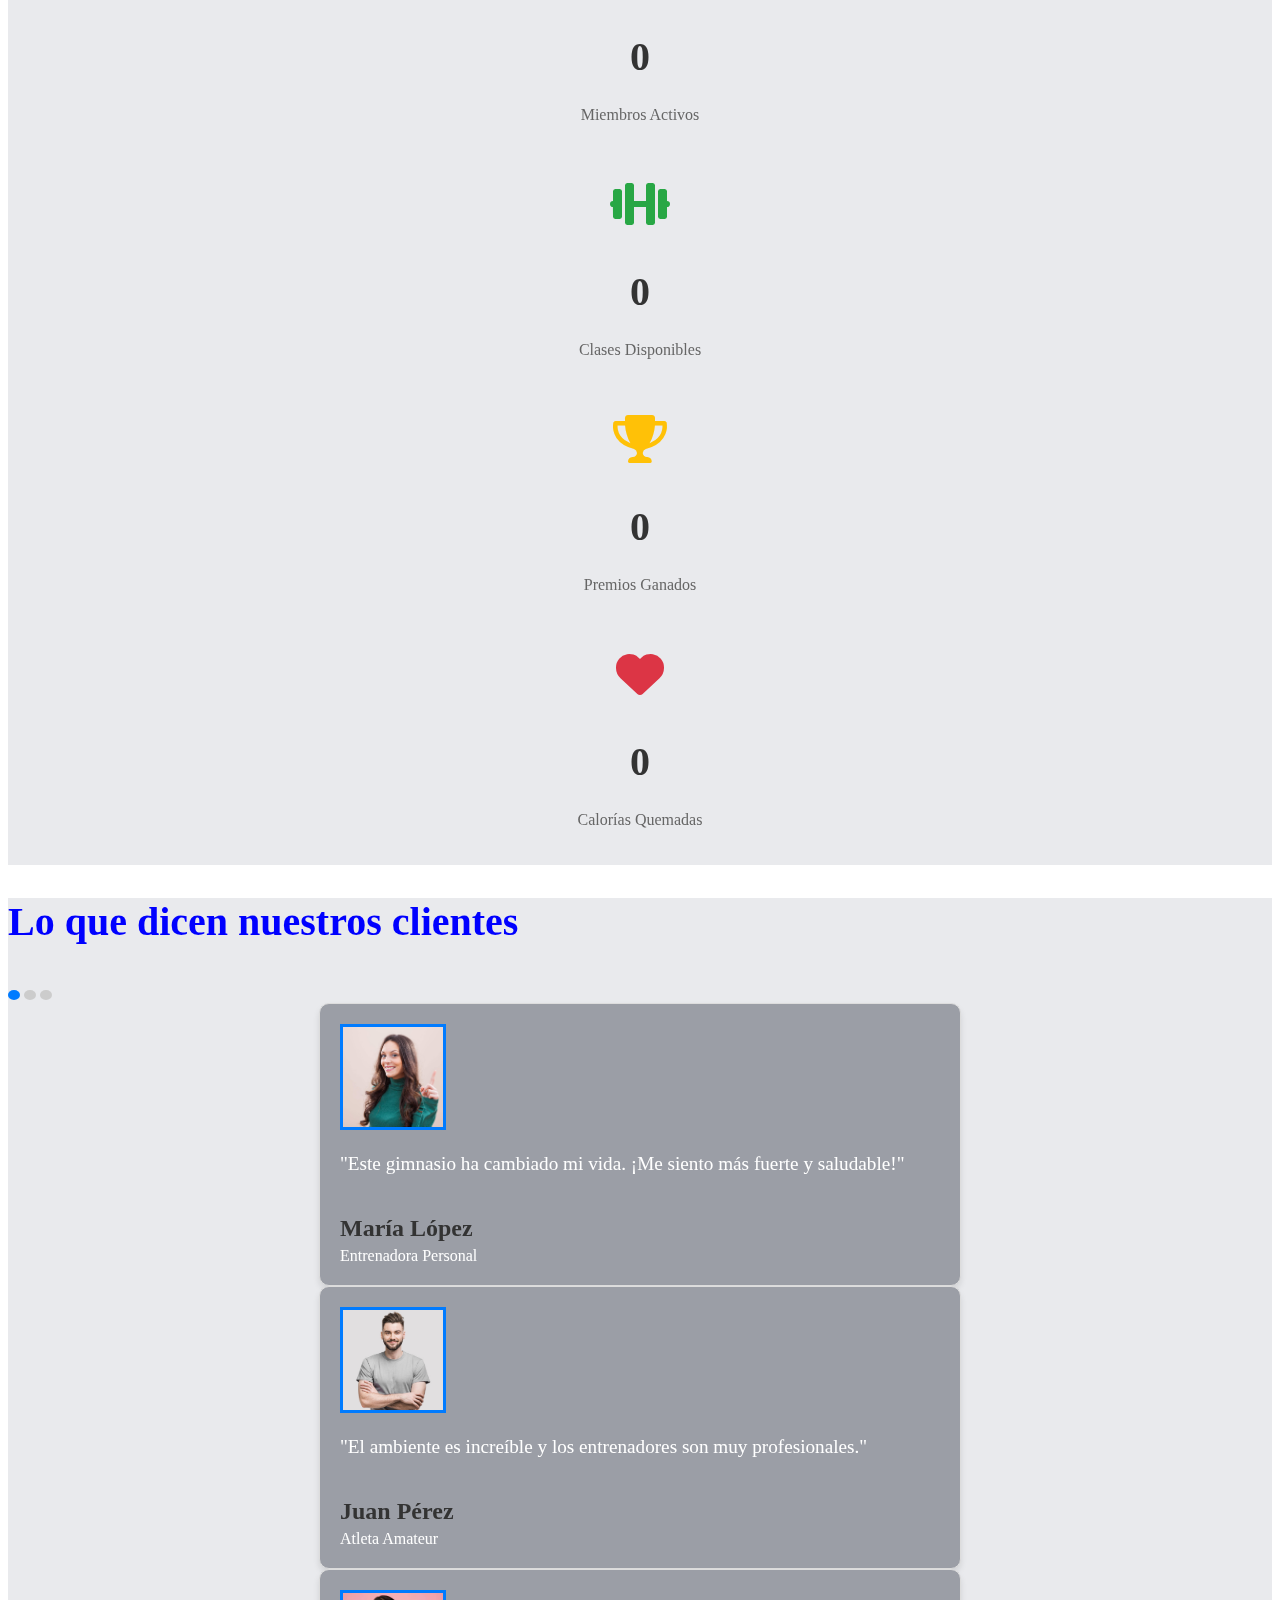
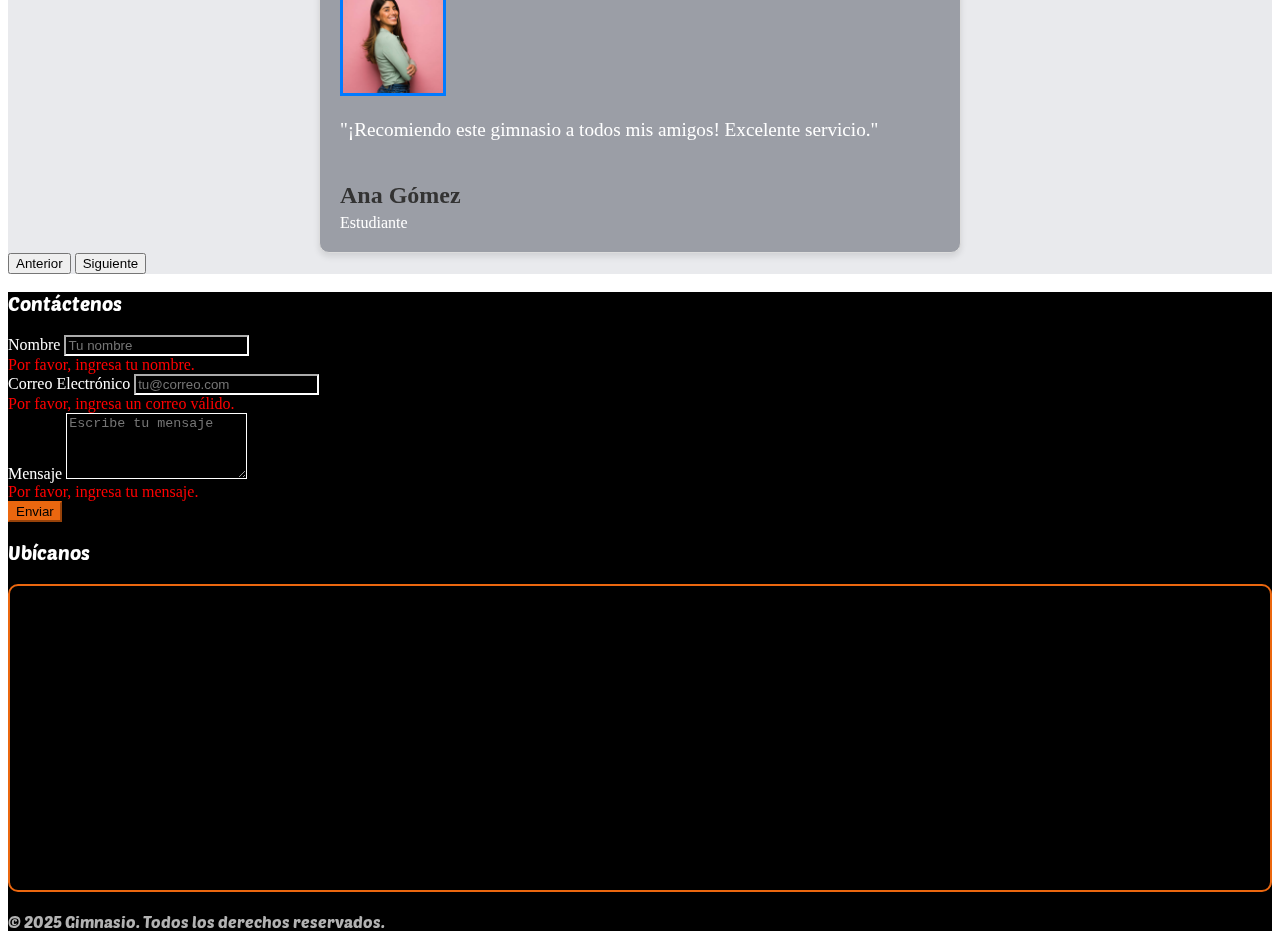
==== commit a2da3e08: "footer" ====
--- a/index.html
+++ b/index.html
@@ -17,6 +17,7 @@
     <!-- CSS Personalizado -->
     <link rel="stylesheet" href="css/header.css" />
     <link rel="stylesheet" href="css/index.css" />
+    <link rel="stylesheet" href="css/footer.css" />
     <link rel="preconnect" href="https://fonts.googleapis.com" />
     <link rel="preconnect" href="https://fonts.gstatic.com" crossorigin />
     <link
@@ -394,8 +395,92 @@
       </div>
     </section>
     <!-- Footer -->
-    <footer id="main-footer">
-      <p>&copy; 2023 Gimnasio. Todos los derechos reservados.</p>
+    <footer id="main-footer" class="bg-dark text-white py-5">
+      <div class="container">
+        <div class="row gy-4">
+          <!-- Formulario de Contacto -->
+          <div class="col-md-6">
+            <h3 class="mb-4">Contáctenos</h3>
+            <form id="contact-form" class="needs-validation" novalidate>
+              <div class="mb-3">
+                <label for="name" class="form-label">Nombre</label>
+                <input
+                  type="text"
+                  class="form-control"
+                  id="name"
+                  placeholder="Tu nombre"
+                  required
+                />
+                <div class="invalid-feedback">
+                  Por favor, ingresa tu nombre.
+                </div>
+              </div>
+              <div class="mb-3">
+                <label for="email" class="form-label">Correo Electrónico</label>
+                <input
+                  type="email"
+                  class="form-control"
+                  id="email"
+                  placeholder="tu@correo.com"
+                  required
+                />
+                <div class="invalid-feedback">
+                  Por favor, ingresa un correo válido.
+                </div>
+              </div>
+              <div class="mb-3">
+                <label for="message" class="form-label">Mensaje</label>
+                <textarea
+                  class="form-control"
+                  id="message"
+                  rows="4"
+                  placeholder="Escribe tu mensaje"
+                  required
+                ></textarea>
+                <div class="invalid-feedback">
+                  Por favor, ingresa tu mensaje.
+                </div>
+              </div>
+              <button type="submit" class="btn btn-primary" id="submit-btn">
+                Enviar
+                <span
+                  class="spinner-border spinner-border-sm d-none"
+                  id="spinner"
+                  role="status"
+                  aria-hidden="true"
+                ></span>
+              </button>
+            </form>
+          </div>
+
+          <!-- Mapa -->
+          <div class="col-md-6">
+            <h3 class="mb-4">Ubícanos</h3>
+            <div class="map-container">
+              <iframe
+                src="https://www.google.com/maps/embed?pb=!1m18!1m12!1m3!1d3966.467103867425!2d-75.5646604257781!3d6.247622328335196!2m3!1f0!2f0!3f0!3m2!1i1024!2i768!4f13.1!3m3!1m2!1s0x8e4428dfb80ba867%3A0x5a45db22f5c3d79d!2sGimnasio!5e0!3m2!1sen!2sco!4v1696435200000!5m2!1sen!2sco"
+                width="100%"
+                height="300"
+                style="border: 0"
+                allowfullscreen=""
+                loading="lazy"
+                referrerpolicy="no-referrer-when-downgrade"
+                title="Ubicación del Gimnasio"
+              >
+              </iframe>
+            </div>
+          </div>
+        </div>
+
+        <!-- Copyright -->
+        <div class="row mt-4">
+          <div class="col-12 text-center">
+            <p class="mb-0 small">
+              &copy; 2025 Gimnasio. Todos los derechos reservados.
+            </p>
+          </div>
+        </div>
+      </div>
     </footer>
 
     <!-- Bootstrap JS -->
--- a/css/footer.css
+++ b/css/footer.css
@@ -0,0 +1,65 @@
+/* Estilos del Footer */
+#main-footer {
+  background-color: var(--negro); /* Negro como fondo */
+  color: var(--blanco); /* Texto blanco */
+}
+
+#main-footer h3 {
+  font-family: "Poetsen One", sans-serif;
+  font-weight: 400;
+  color: var(--blanco);
+  margin-bottom: 20px;
+}
+
+/* Formulario */
+#main-footer .form-control {
+  border-radius: 0; /* Bordes rectos */
+  border-color: var(--blanco); /* Borde blanco */
+  background-color: transparent; /* Fondo transparente */
+  color: var(--blanco); /* Texto blanco */
+}
+
+#main-footer .form-control:focus {
+  border-color: var(--naranja); /* Resaltado naranja */
+  box-shadow: 0 0 5px rgba(235, 103, 15, 0.5); /* Sombra naranja */
+}
+
+#main-footer .invalid-feedback {
+  color: red;
+}
+
+/* Botón de Envío */
+#main-footer .btn-primary {
+  background-color: var(--naranja); /* Fondo naranja */
+  border-color: var(--naranja); /* Borde naranja */
+  transition: background-color 0.3s ease;
+}
+
+#main-footer .btn-primary:hover {
+  background-color: #d85d0d; /* Naranja más oscuro */
+  border-color: #d85d0d;
+}
+
+/* Spinner */
+#main-footer .spinner-border {
+  color: var(--blanco); /* Color blanco para el spinner */
+}
+
+/* Mapa */
+.map-container {
+  border: 2px solid var(--naranja); /* Borde naranja */
+  border-radius: 10px; /* Bordes redondeados */
+  overflow: hidden;
+}
+
+/* Estilos del Copyright */
+#main-footer .small {
+  font-family: "Poetsen One", sans-serif;
+  font-weight: 400;
+  color: rgba(255, 255, 255, 0.7); /* Texto blanco semi-transparente */
+  margin-top: 20px; /* Espaciado superior */
+}
+
+#main-footer .small:hover {
+  color: var(--naranja); /* Cambia a naranja al pasar el mouse */
+}
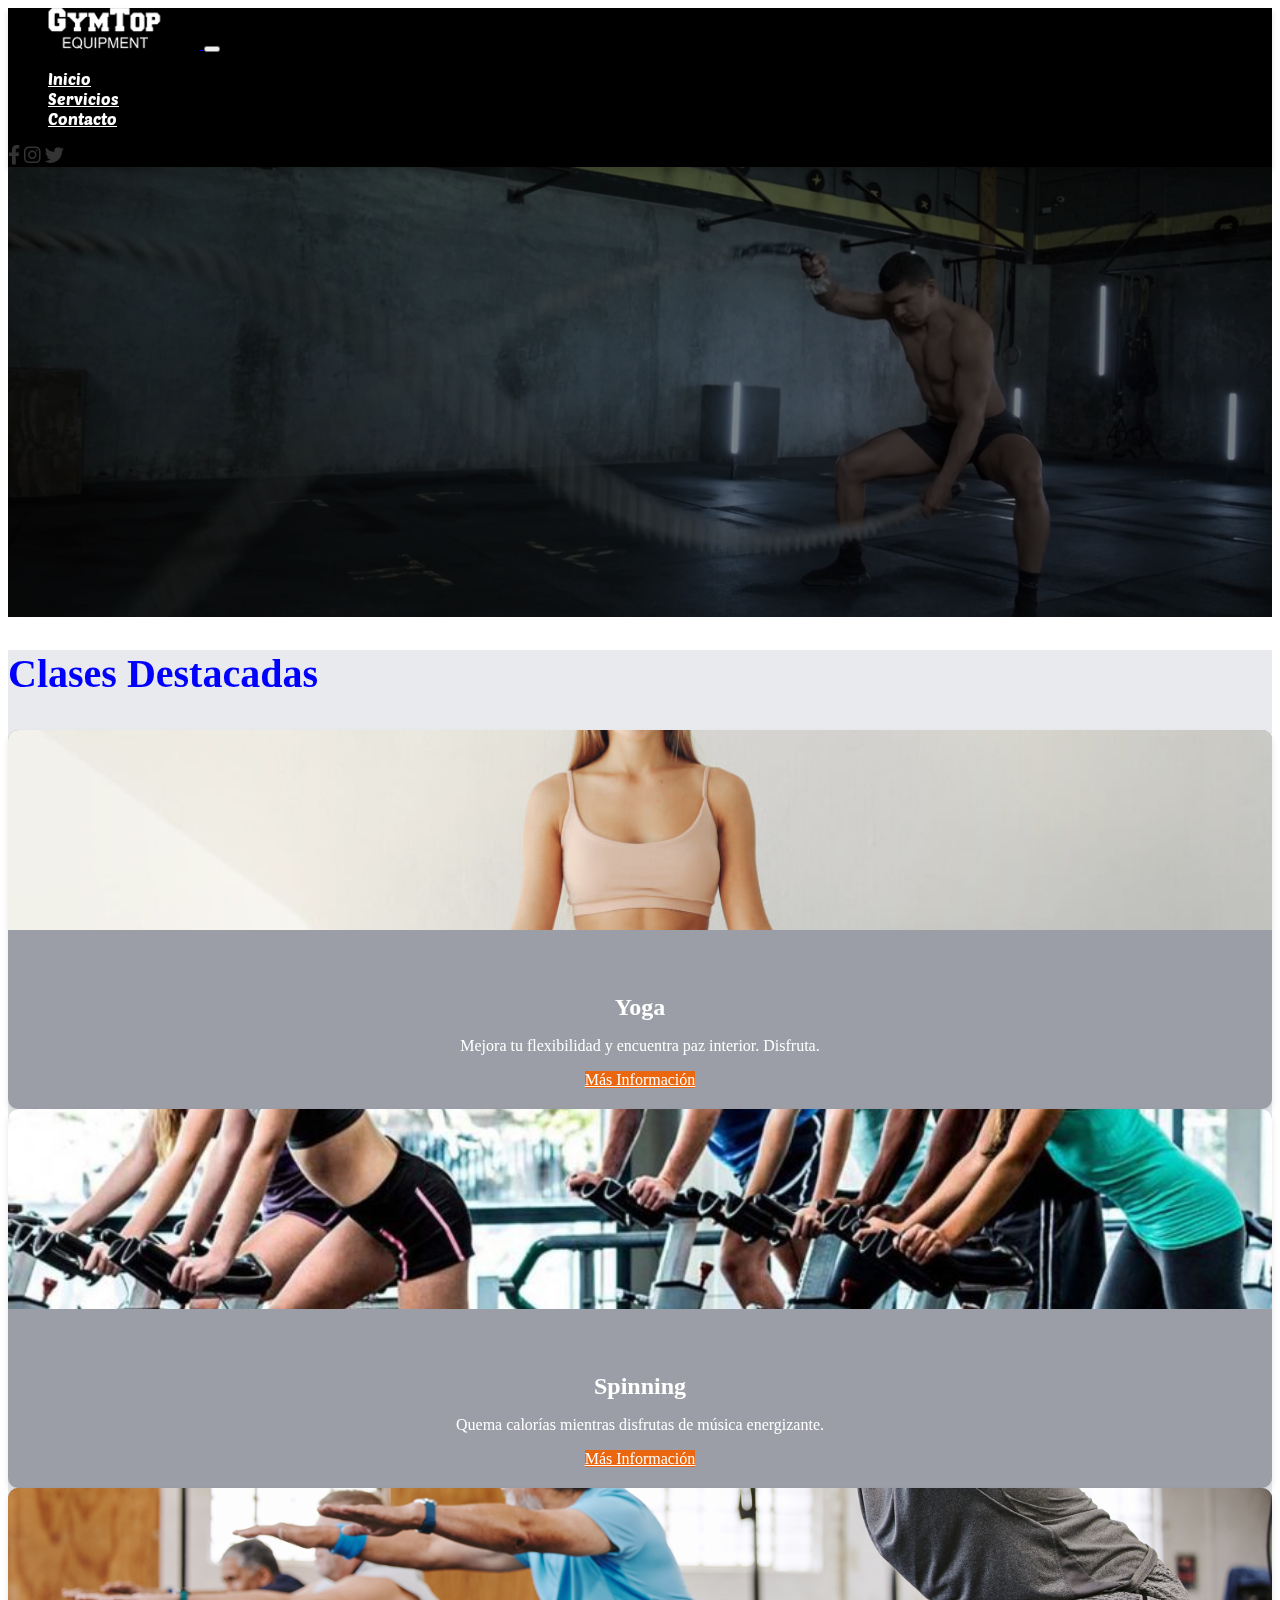
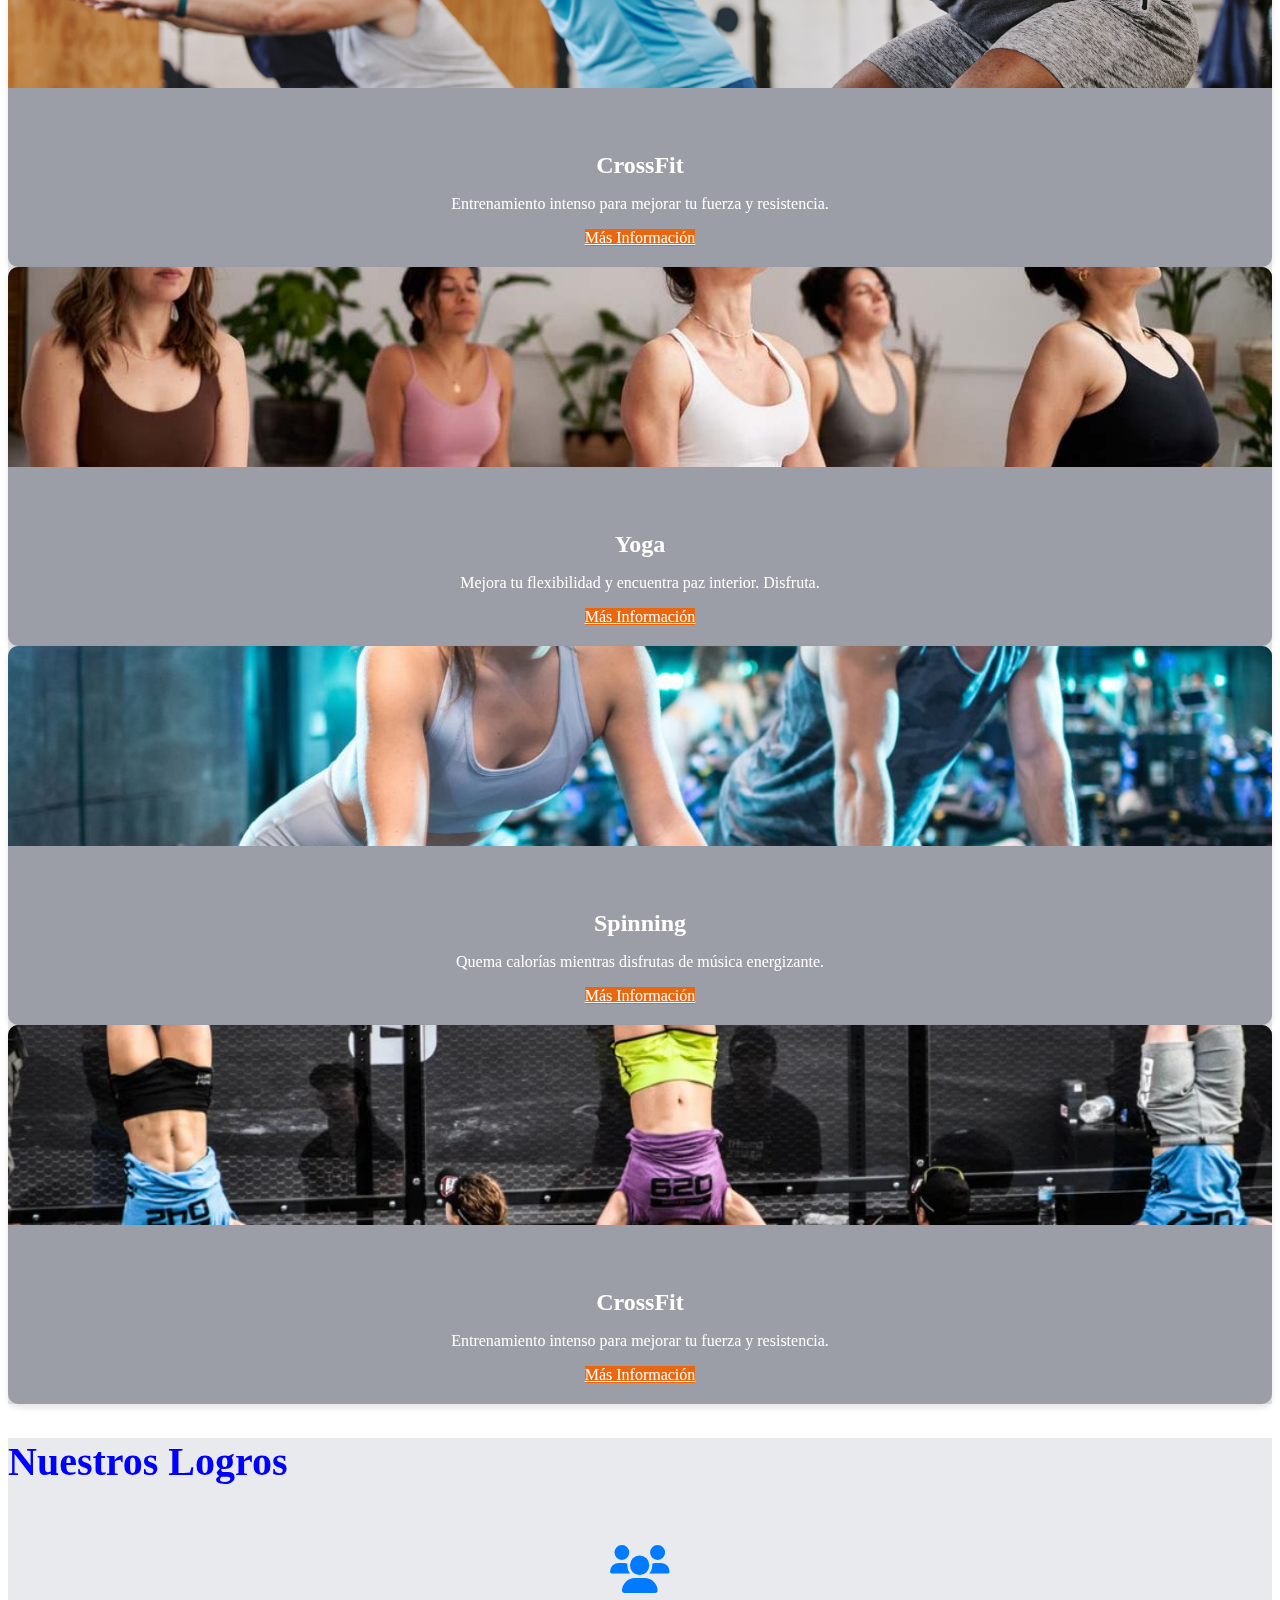
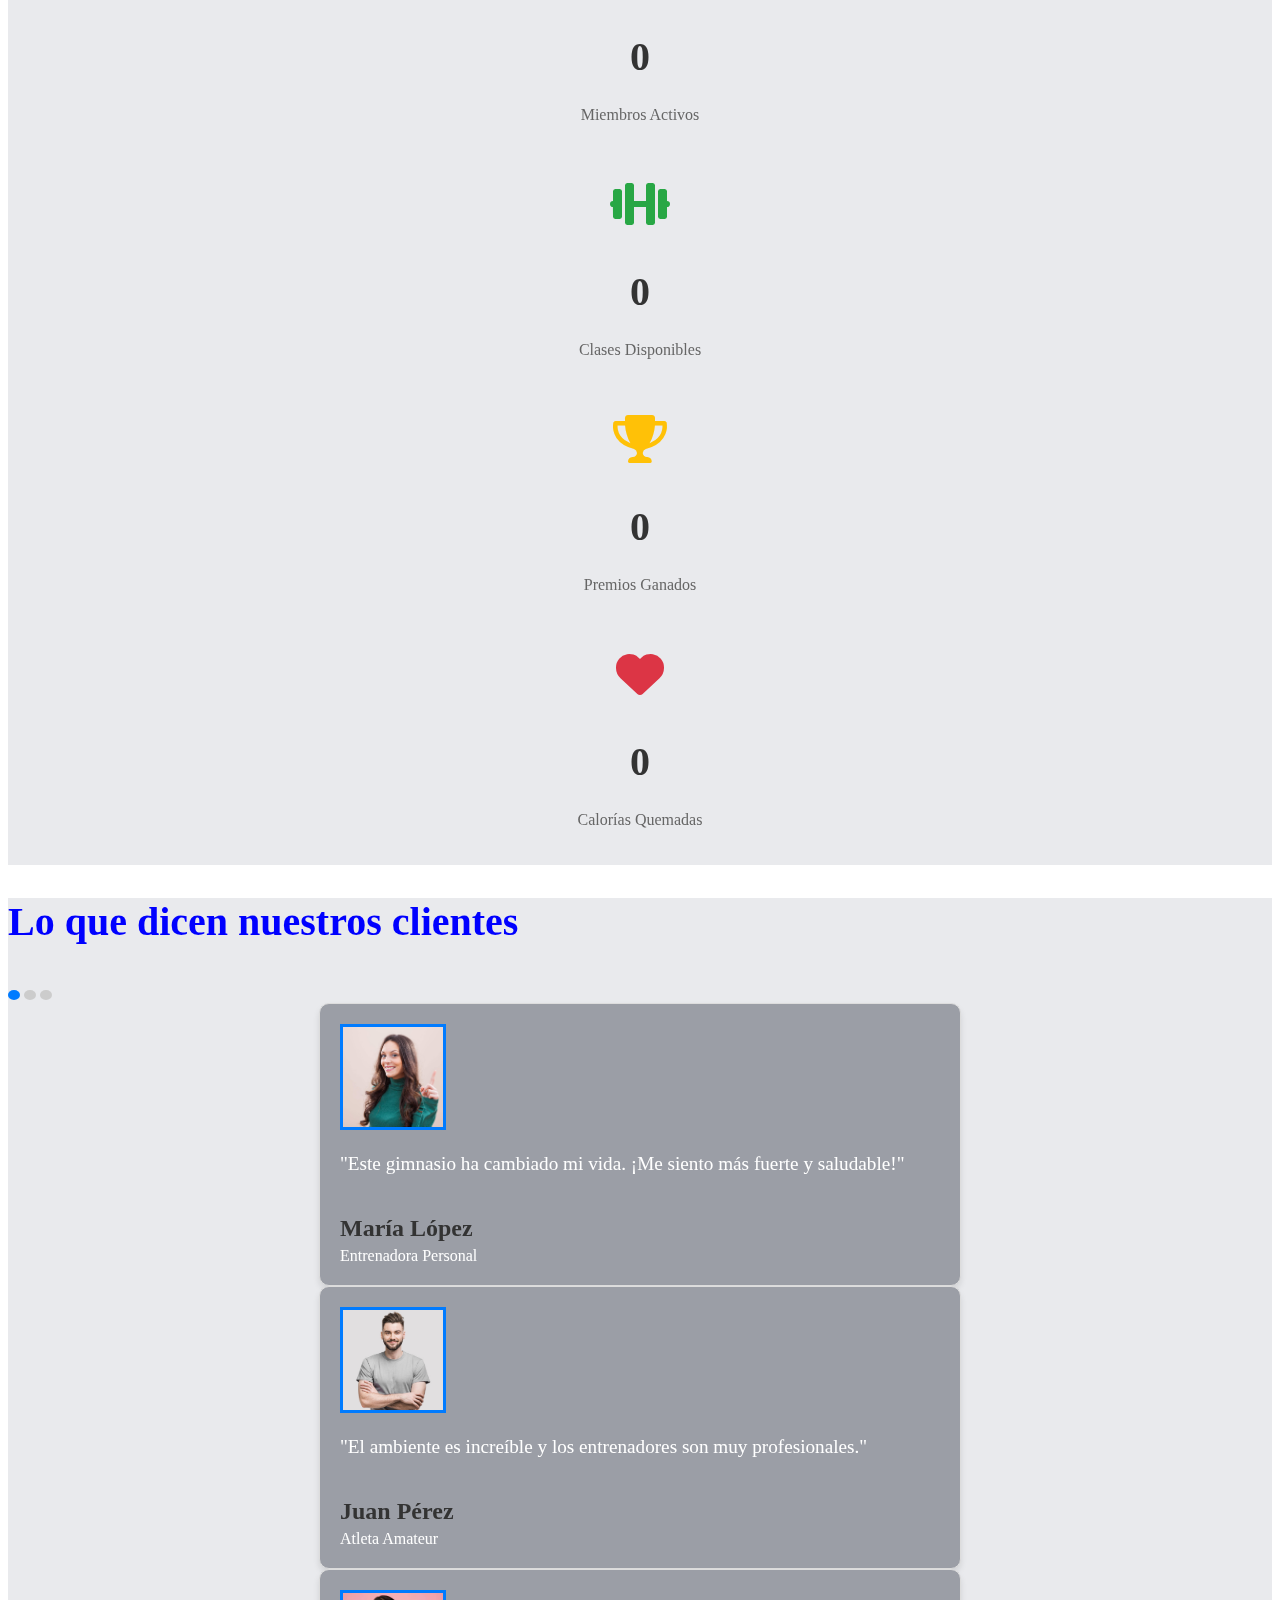
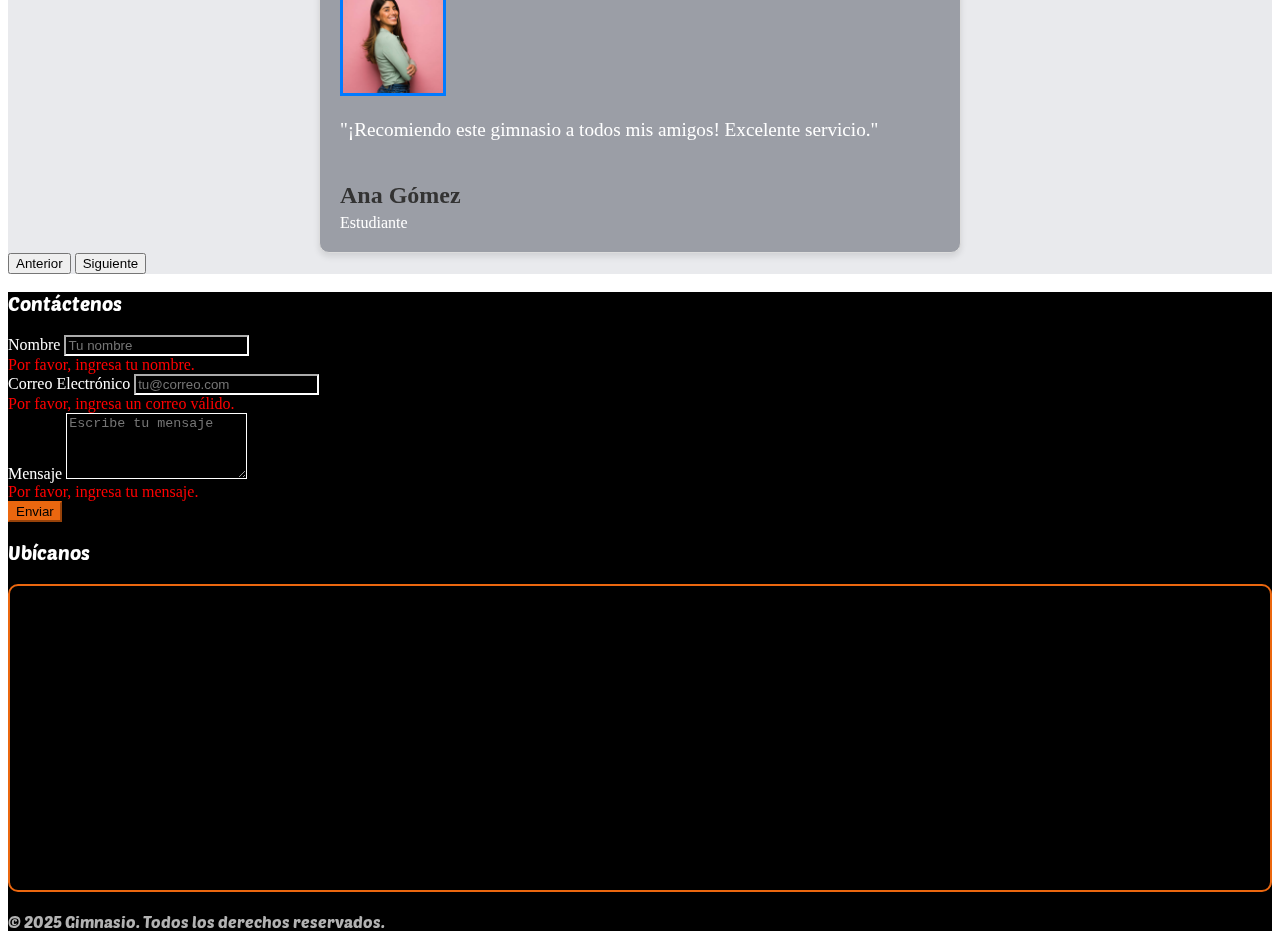
==== commit 68737108: "Index completo" ====
--- a/index.html
+++ b/index.html
@@ -79,13 +79,13 @@
                   class="dropdown-menu mega-menu"
                   aria-labelledby="servicesDropdown"
                 >
-                  <li><a class="dropdown-item" href="#">Clases</a></li>
-                  <li><a class="dropdown-item" href="#">Planes</a></li>
-                  <li><a class="dropdown-item" href="#">Blog</a></li>
+                  <li><a class="dropdown-item" href="clases.html">Clases</a></li>
+                  <li><a class="dropdown-item" href="planes.html">Planes</a></li>
+                  <li><a class="dropdown-item" href="blog.html">Blog</a></li>
                 </ul>
               </li>
               <li class="nav-item">
-                <a class="nav-link" href="#">Contacto</a>
+                <a class="nav-link" href="contacto.html">Contacto</a>
               </li>
             </ul>
           </div>
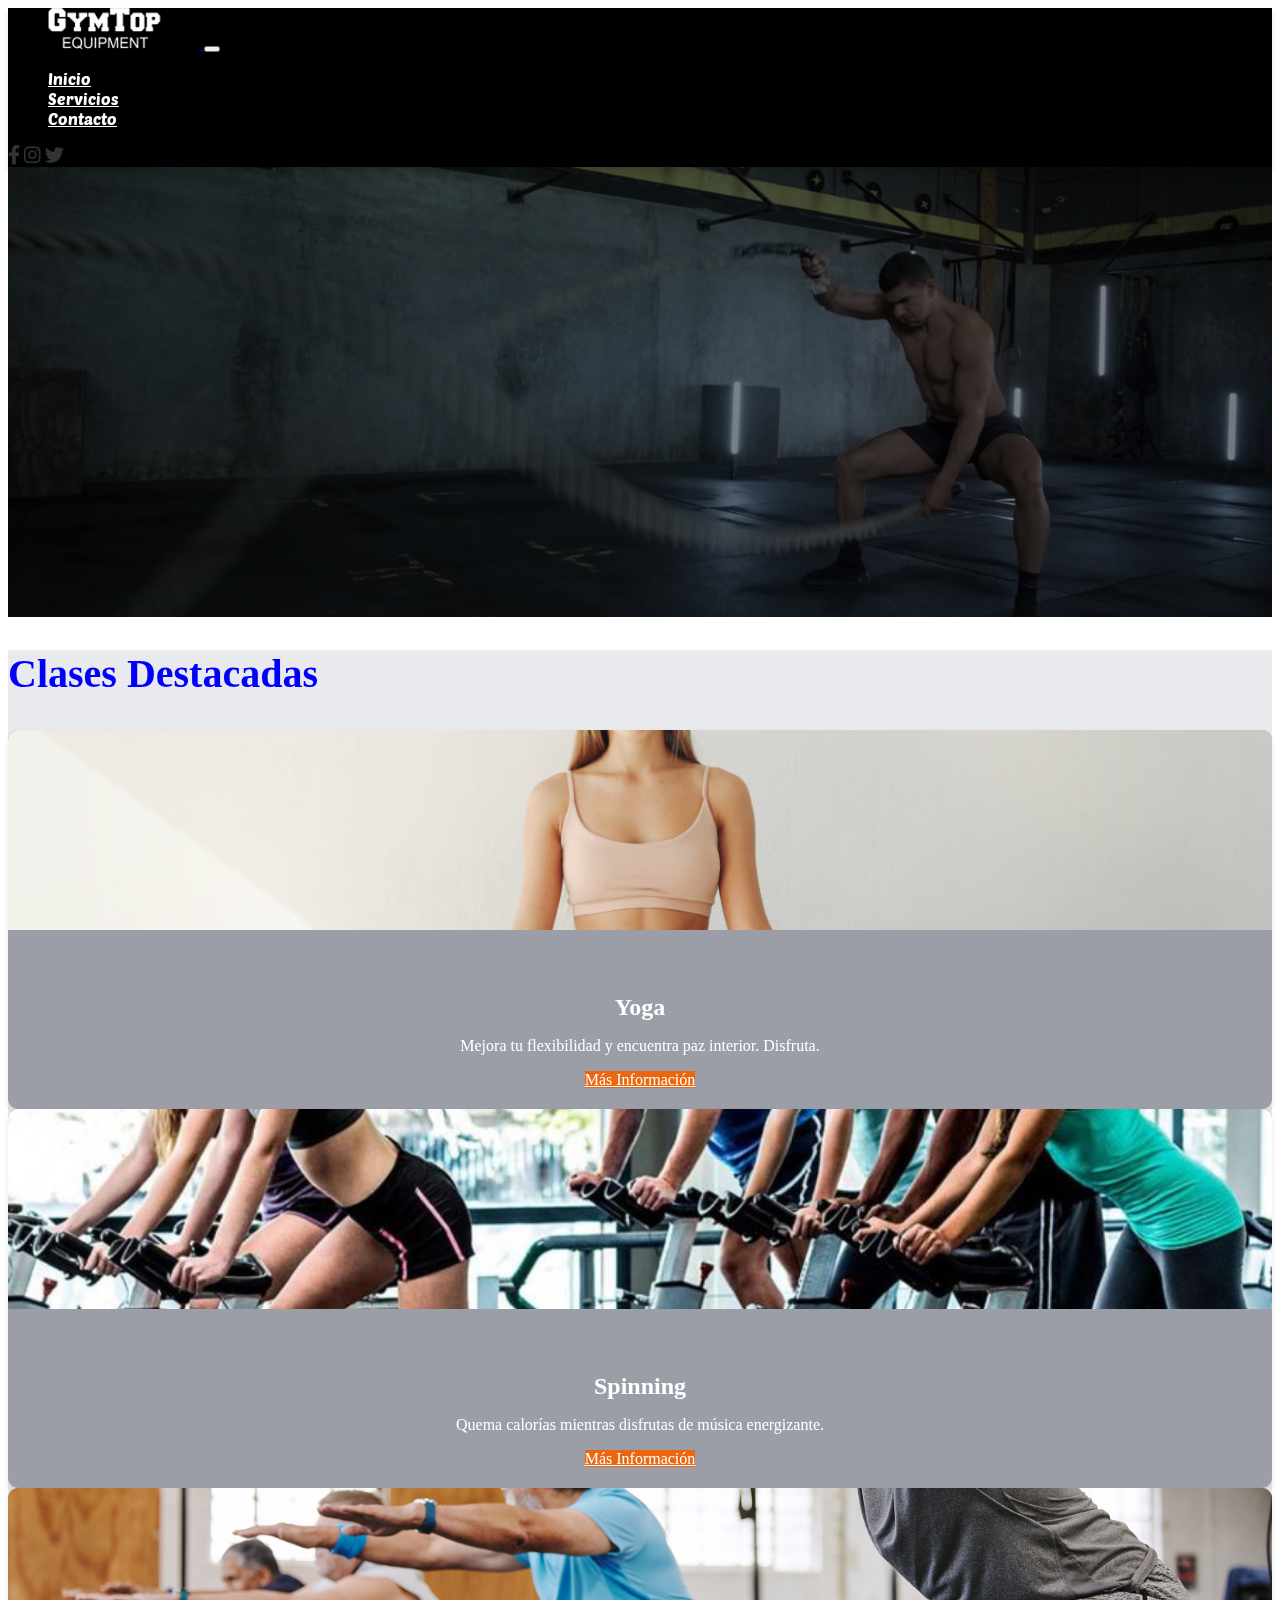
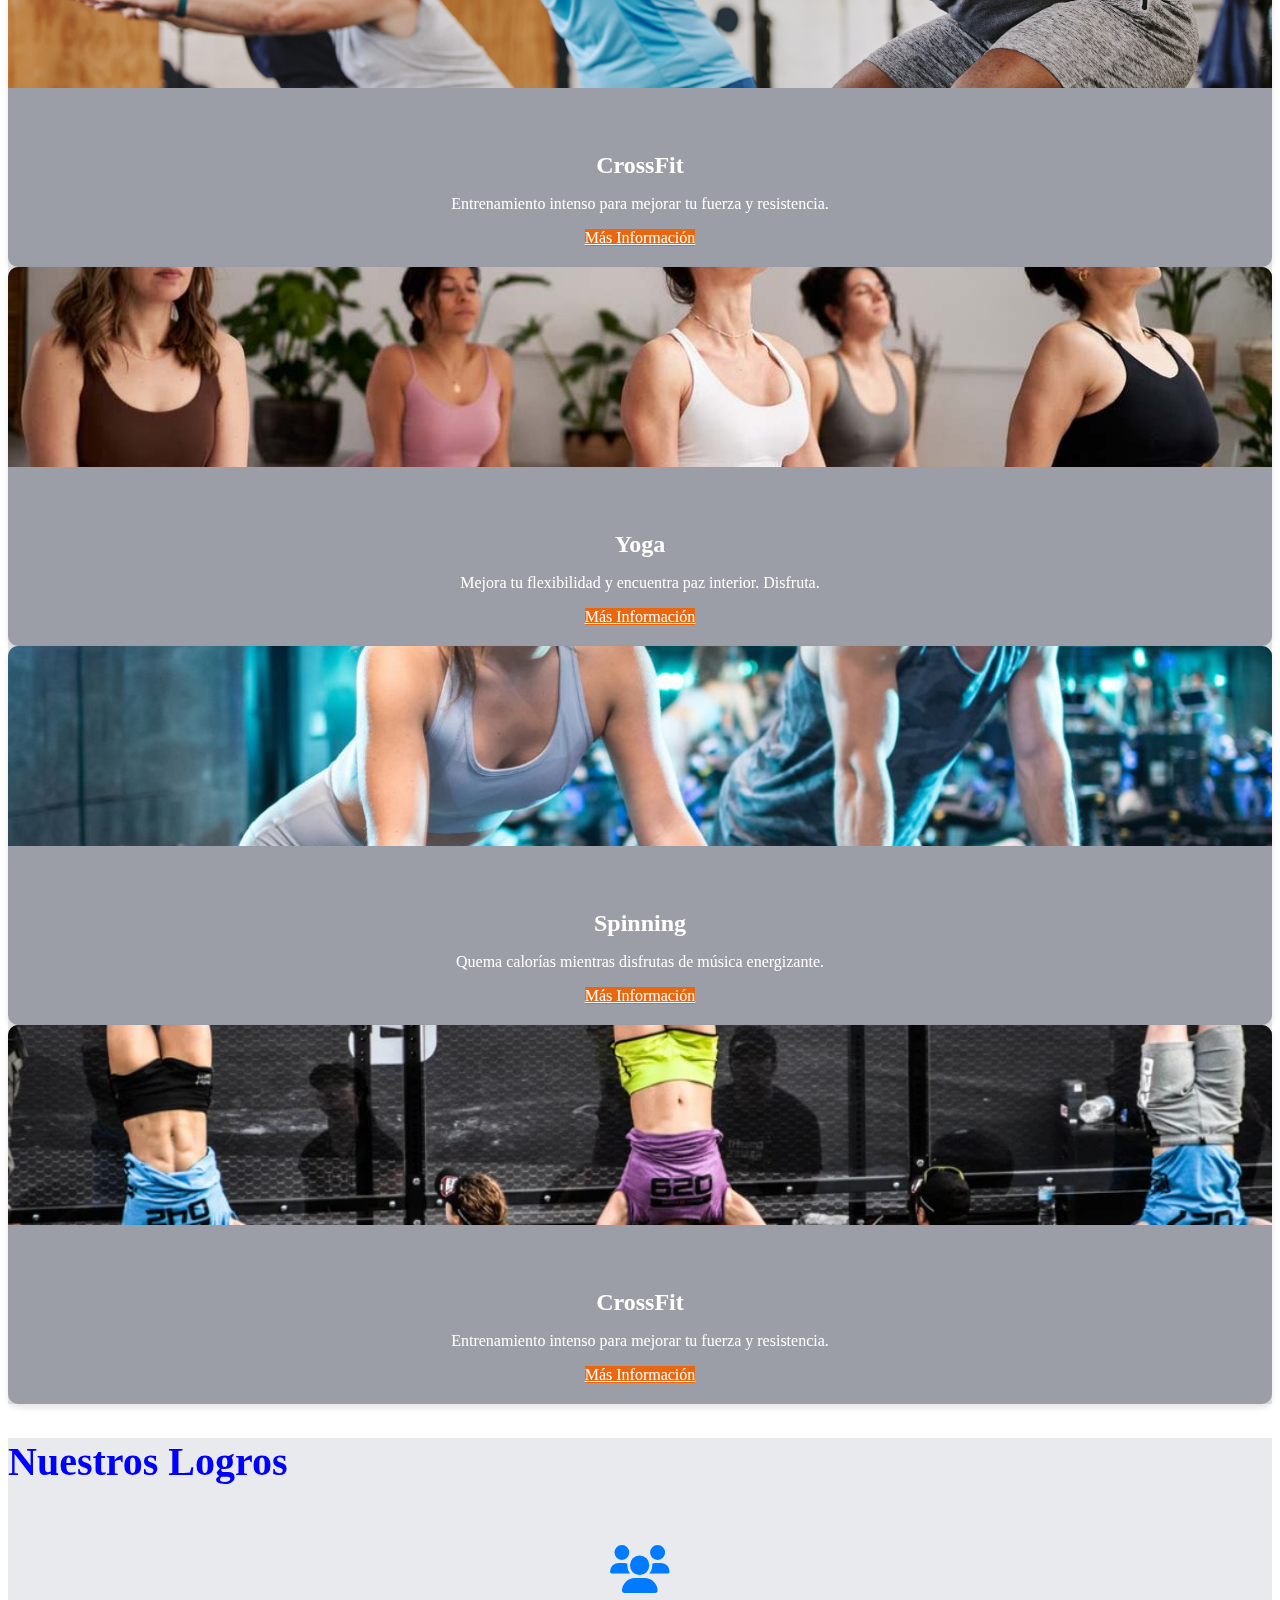
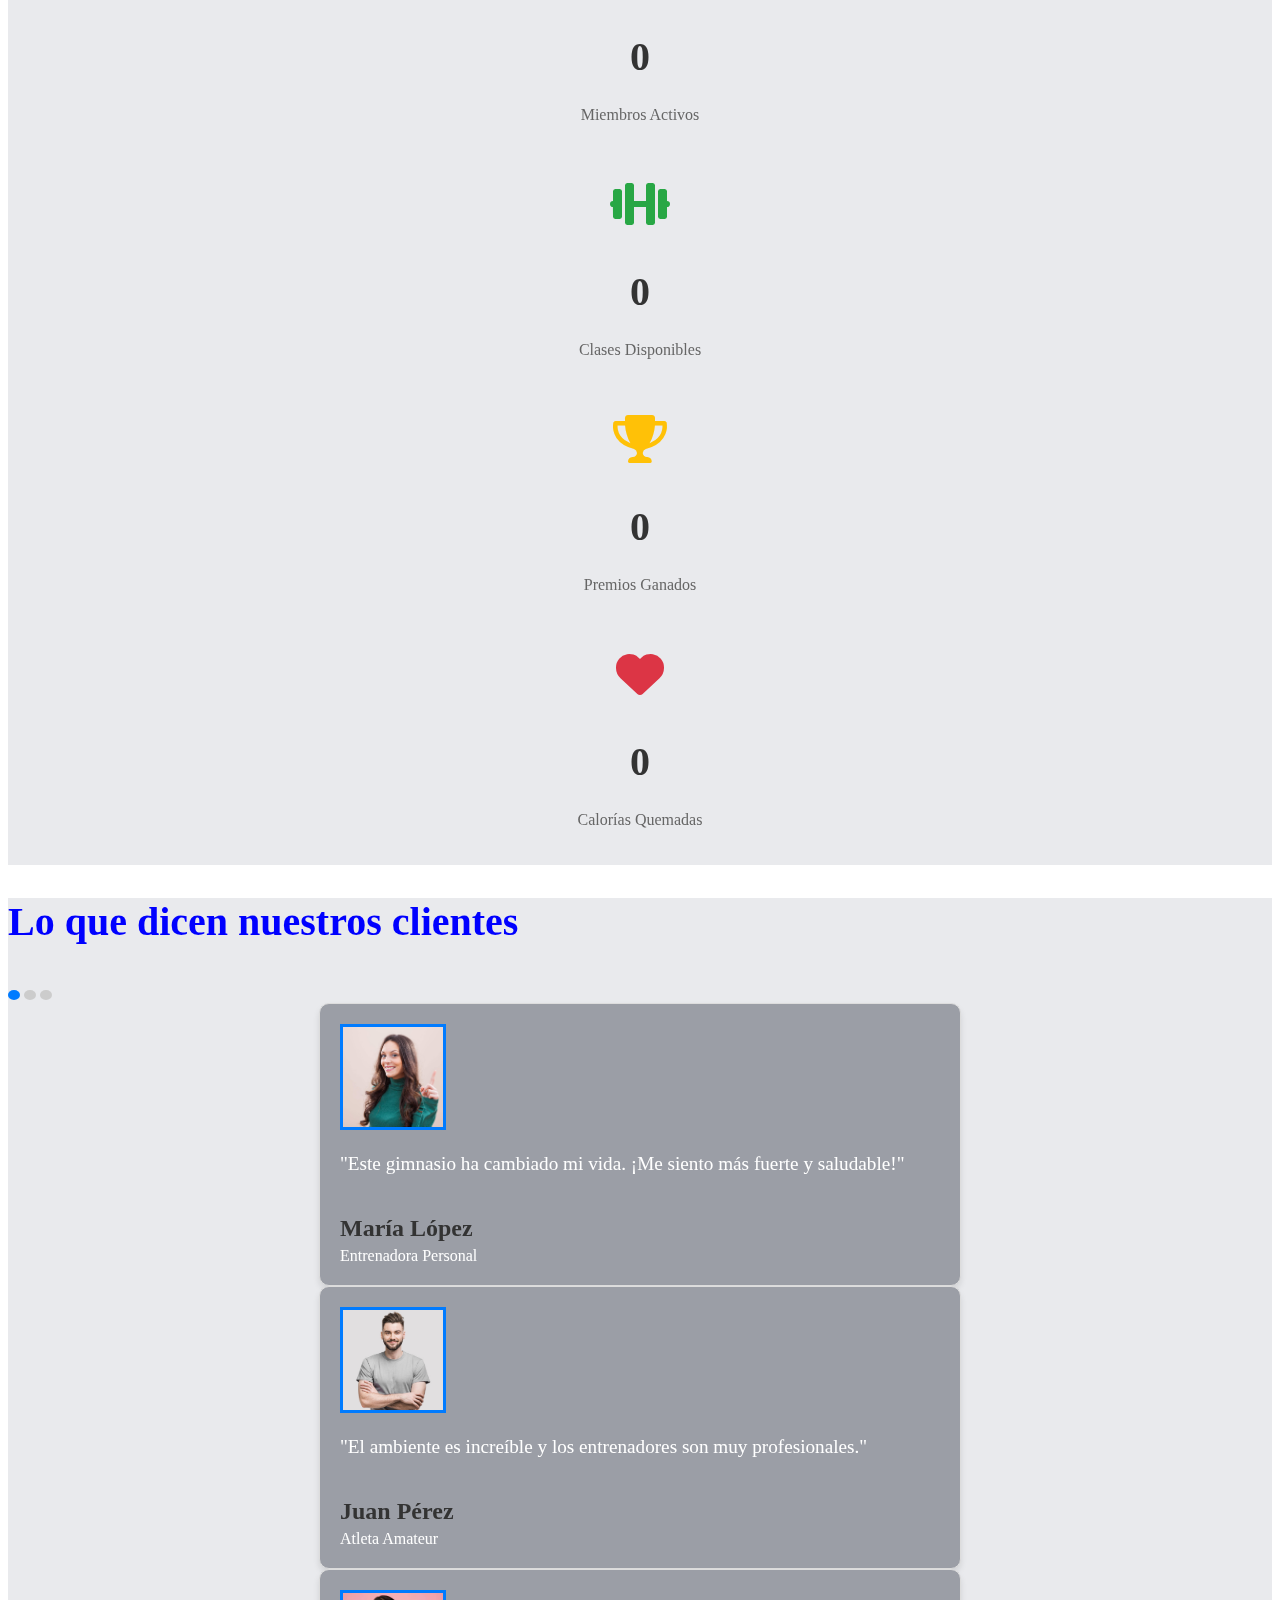
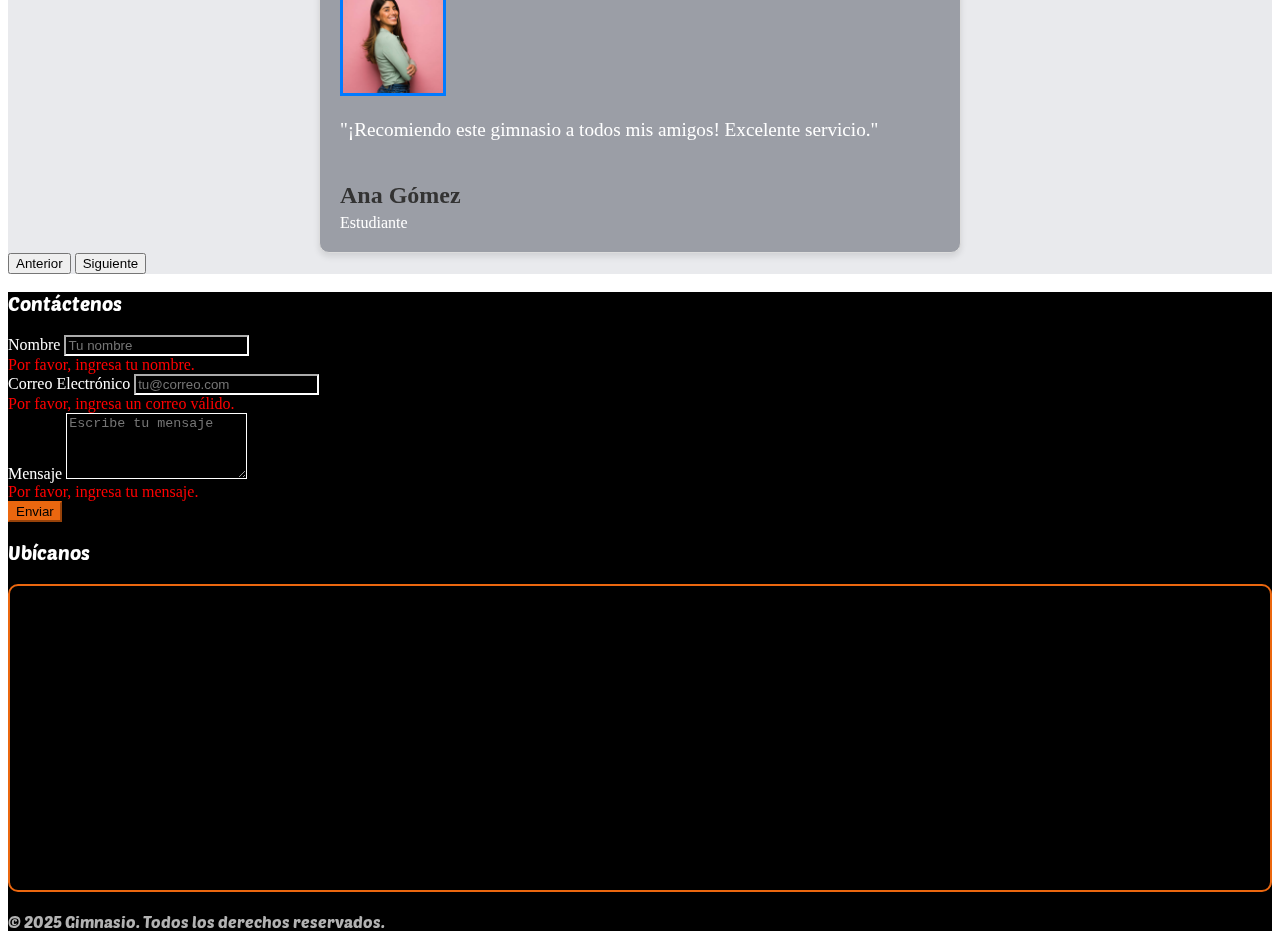
==== commit 1713b67d: "intento entrenadores" ====
--- a/index.html
+++ b/index.html
@@ -80,6 +80,7 @@
                   aria-labelledby="servicesDropdown"
                 >
                   <li><a class="dropdown-item" href="clases.html">Clases</a></li>
+                  <li><a class="dropdown-item" href="entrenadores.html">Entrenadores</a></li>
                   <li><a class="dropdown-item" href="planes.html">Planes</a></li>
                   <li><a class="dropdown-item" href="blog.html">Blog</a></li>
                 </ul>
